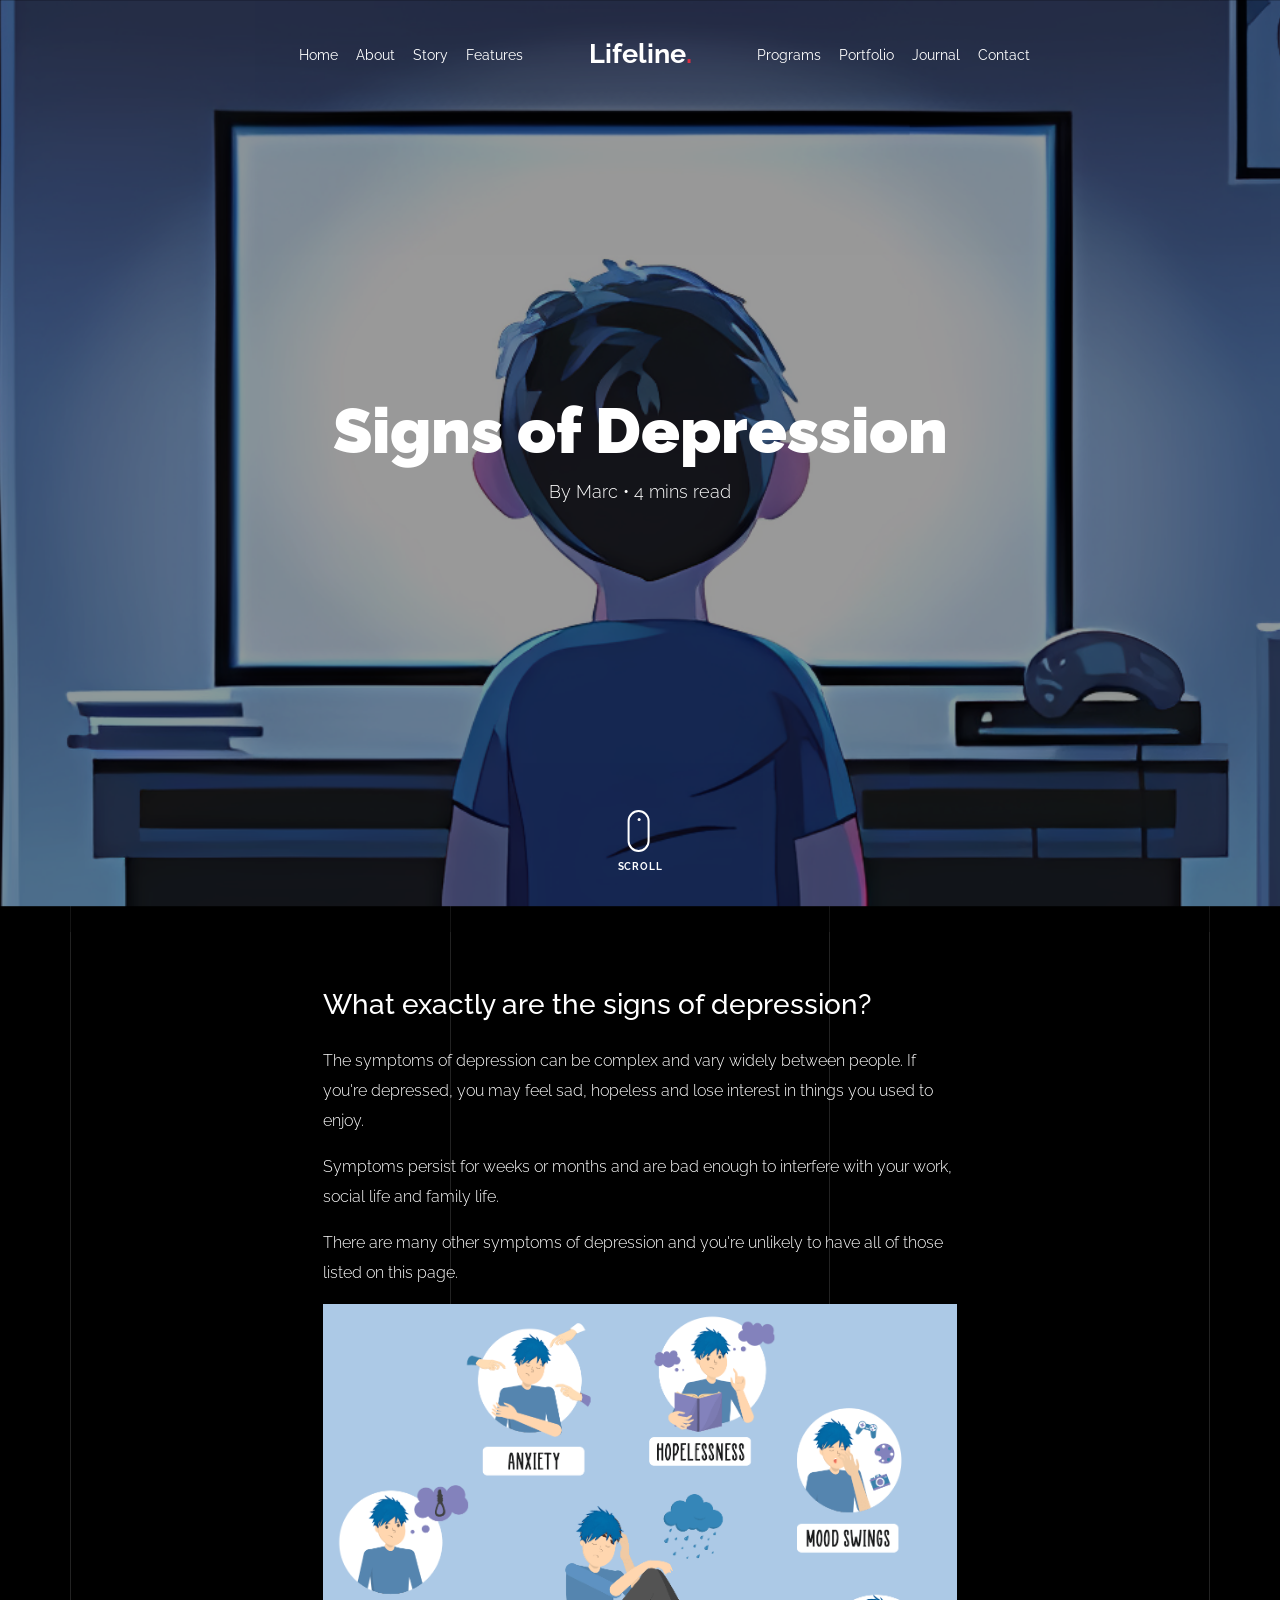
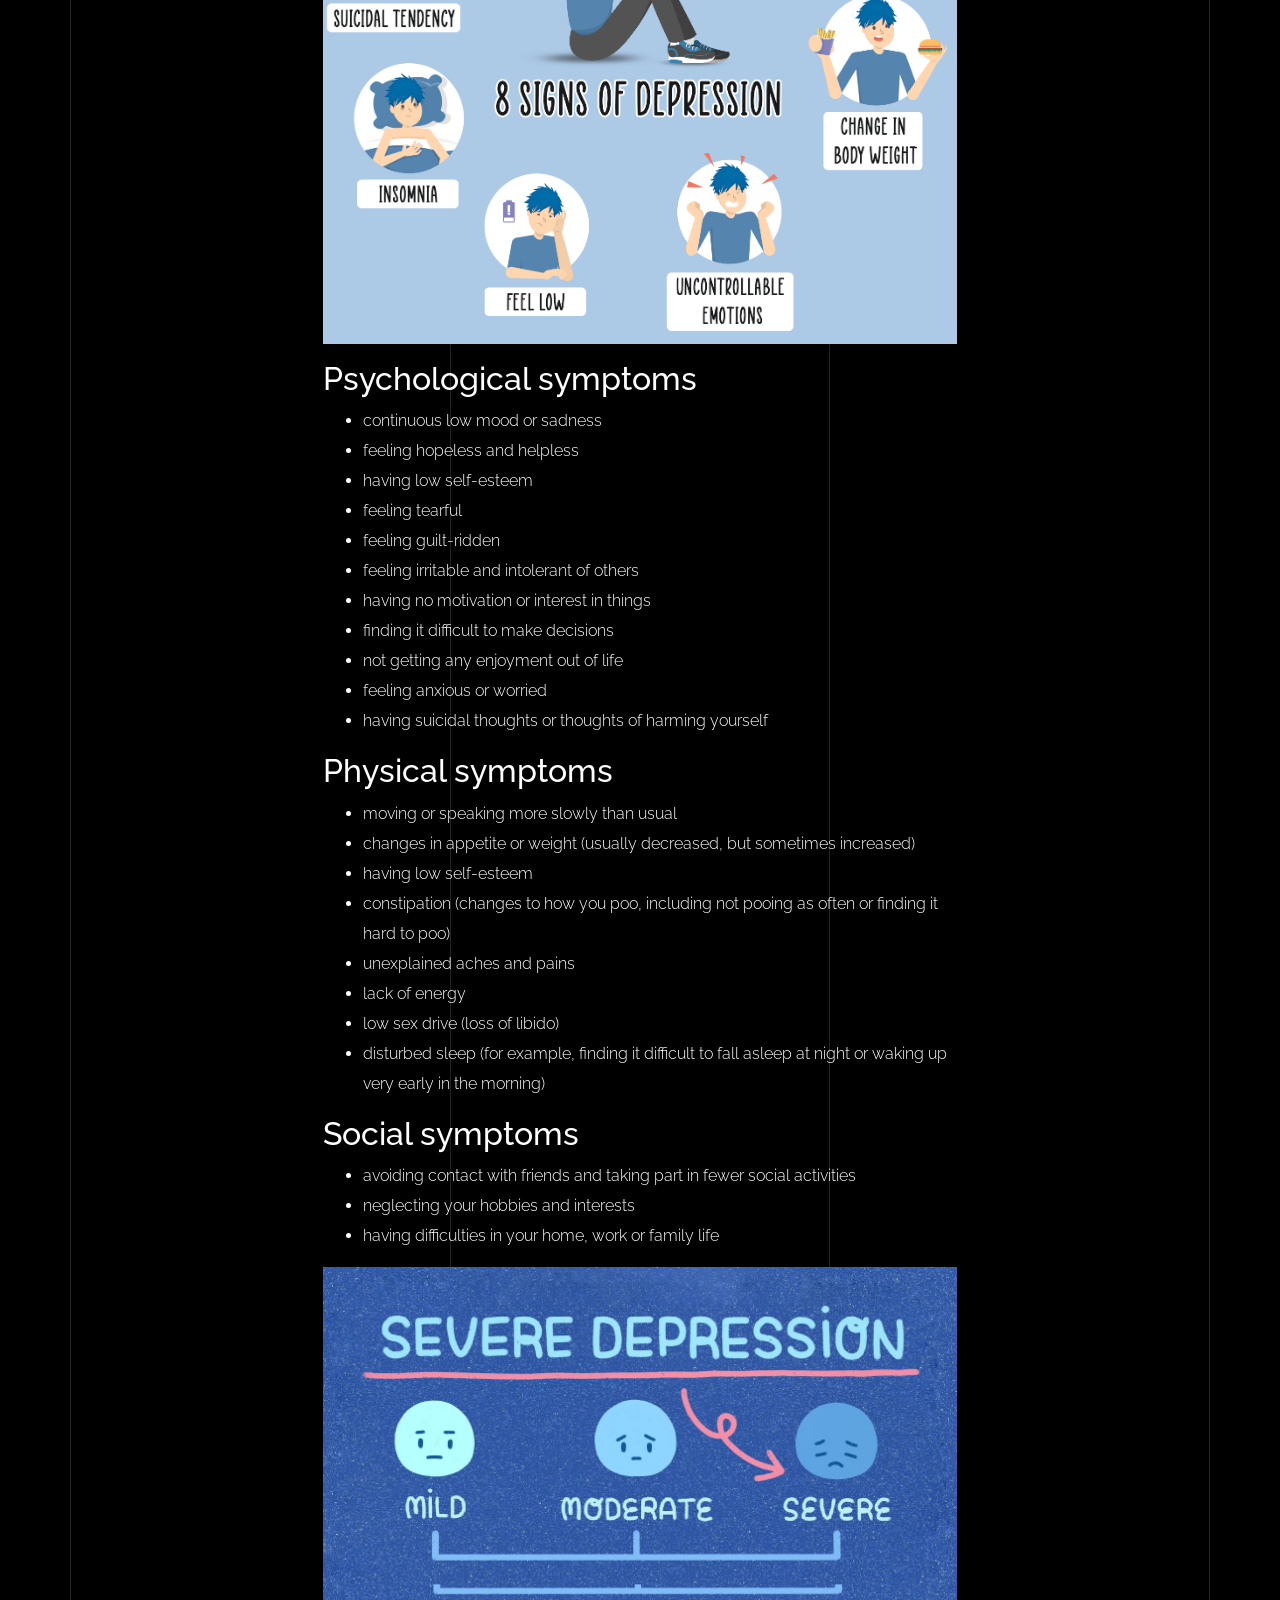
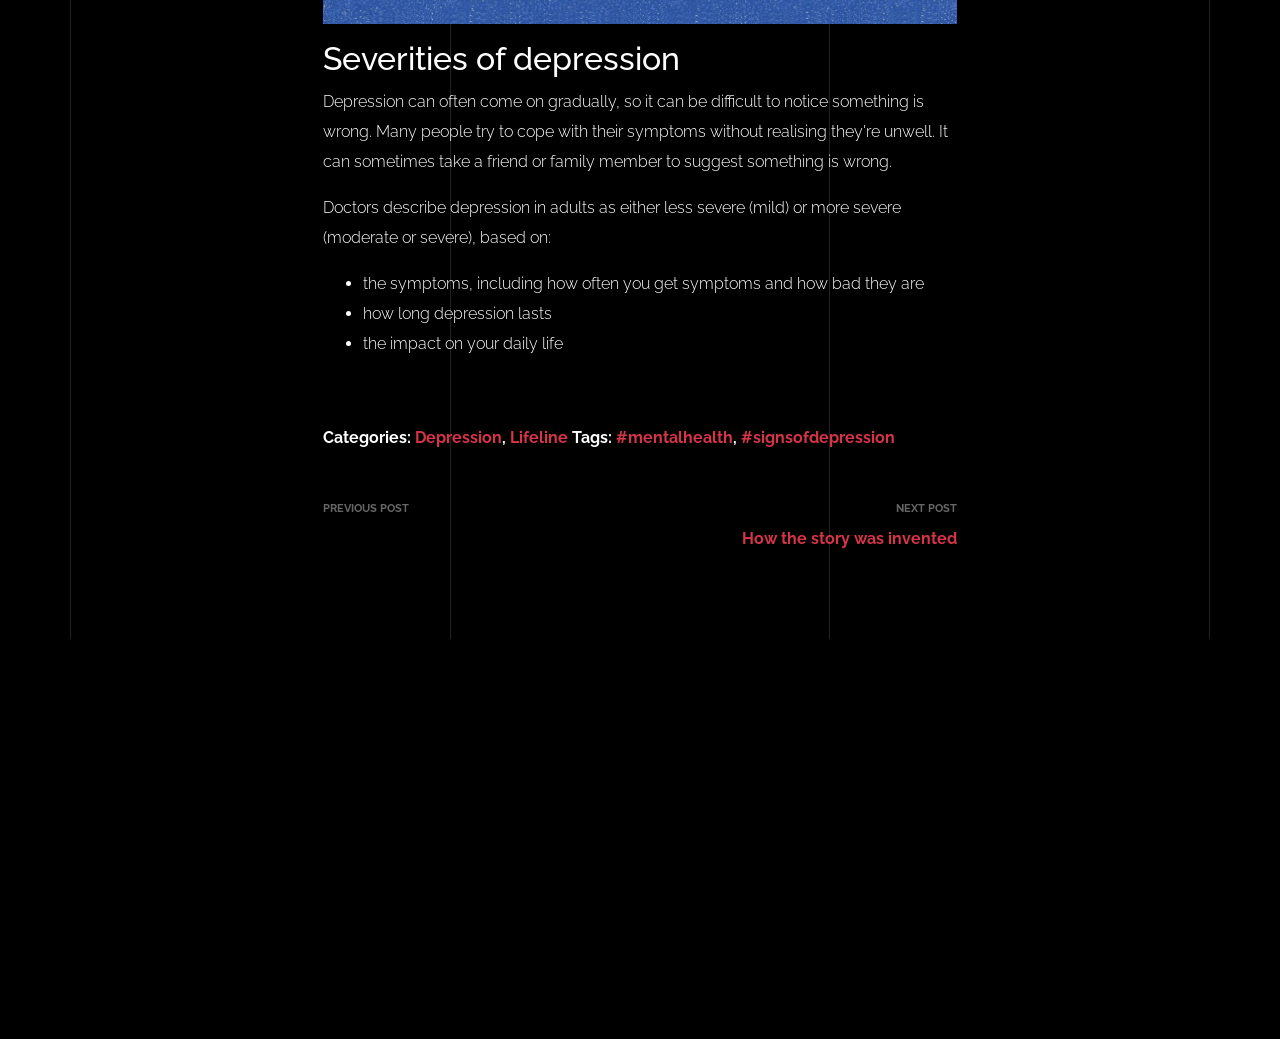
==== blog-signs-of-depression.html @ d179ad6a "folder" ====
<!doctype html>
<html lang="en">
  <head>
    <title>Lifeline &mdash; A  portfolio for our university project "Lifeline"</title>
    <meta charset="utf-8">
    <meta name="viewport" content="width=device-width, initial-scale=1, shrink-to-fit=no">
    
    <meta name="description" content="">
    <meta name="keywords" content="html, css, javascript, jquery">
    <meta name="author" content="">

    <link rel="stylesheet" href="css/vendor/icomoon/style.css">
    <link rel="stylesheet" href="css/vendor/owl.carousel.min.css">
    <link rel="stylesheet" href="css/vendor/aos.css">
    <link rel="stylesheet" href="css/vendor/animate.min.css">
    <link rel="stylesheet" href="css/vendor/bootstrap.min.css">
    <link rel="stylesheet" href="css/vendor/jquery.fancybox.min.css">
    

    <!-- Theme Style -->
    <link rel="stylesheet" href="css/style.css">

  </head>
  <body data-spy="scroll" data-target=".site-nav-target" data-offset="200">

    <nav class="unslate_co--site-mobile-menu">
      <div class="close-wrap d-flex">
        <a href="#" class="d-flex ml-auto js-menu-toggle">
          <span class="close-label">Close</span>
          <div class="close-times">
            <span class="bar1"></span>
            <span class="bar2"></span>
          </div>
        </a>
      </div>
      <div class="site-mobile-inner"></div>
    </nav>


    <div class="unslate_co--site-wrap">

      <div class="unslate_co--site-inner">

        <div class="lines-wrap">
          <div class="lines-inner">
            <div class="lines"></div>
          </div>
        </div>
        <!-- END lines -->
      
      <nav class="unslate_co--site-nav site-nav-target">

        <div class="container">
        
          <div class="row align-items-center justify-content-between text-left">
            <div class="col-md-5 text-right">
              <ul class="site-nav-ul js-clone-nav text-left d-none d-lg-inline-block">
                <li class="has-children">
                  <a href="index.html#home-section" class="nav-link">Home</a>
                </li>
                <li><a href="index.html#about-section" class="nav-link">About</a></li>
                <li><a href="index.html#testimonial-section" class="nav-link">Story</a></li>
                <li><a href="index.html#services-section" class="nav-link">Features</a></li>
              </ul>
            </div>
            <div class="site-logo pos-absolute">
              <a href="index.html" class="unslate_co--site-logo">Lifeline<span>.</span></a>
            </div>
            <div class="col-md-5 text-right text-lg-left">
              <ul class="site-nav-ul js-clone-nav text-left d-none d-lg-inline-block">
                <li><a href="index.html#skills-section" class="nav-link">Programs</a></li>
                <li><a href="index.html#portfolio-section" class="nav-link">Portfolio</a></li>
                <li><a href="index.html#journal-section" class="nav-link active">Journal</a></li>
                <li><a href="index.html#contact-section" class="nav-link">Contact</a></li>
              </ul>

              <ul class="site-nav-ul-none-onepage text-right d-inline-block d-lg-none">
                <li><a href="#" class="js-menu-toggle">Menu</a></li>
              </ul>

            </div>
          </div>
        </div>

      </nav>
      <!-- END nav -->

      <div class="cover-v1 jarallax overlay" style="background-image: url('images/alex_tv.png');">
        <div class="container">
          <div class="row align-items-center">
              
            <div class="col-md-8 mx-auto text-center">
              <h1 class="blog-heading" data-aos="fade-up" data-aos-delay="0">Signs of Depression</h1>
              <div class="post-meta" data-aos="fade-up" data-aos-delay="100">By Marc &bullet; 4 mins read</div>
            </div>

          </div>
        </div>


        <!-- dov -->
        <a href="#blog-single-section" class="mouse-wrap smoothscroll">
          <span class="mouse">
            <span class="scroll"></span>
          </span>
          <span class="mouse-label">Scroll</span>
        </a>

      </div>
      <!-- END .cover-v1 -->

      <div class="unslate_co--section" id="blog-single-section">
        <div class="container">
          <div class="row justify-content-center">
            <div class="col-md-7">
              <h3 class="mb-4">What exactly are the signs of depression?</h3>
              <p>The symptoms of depression can be complex and vary widely between people. If you're depressed, you may feel sad, hopeless and lose interest in things you used to enjoy. </p>
              <p>Symptoms persist for weeks or months and are bad enough to interfere with your work, social life and family life. </p>
              <p>There are many other symptoms of depression and you're unlikely to have all of those listed on this page.</p>
              <p><img src="images/signs-of-depression.png" alt="Image" class="img-fluid"></p>
              <h2>Psychological symptoms</h2>
              <ul>
                <li>continuous low mood or sadness</li>
                <li>feeling hopeless and helpless</li>
                <li>having low self-esteem</li>
                <li>feeling tearful</li>
                <li>feeling guilt-ridden</li>
                <li>feeling irritable and intolerant of others</li>
                <li>having no motivation or interest in things</li>
                <li>finding it difficult to make decisions</li>
                <li>not getting any enjoyment out of life</li>
                <li>feeling anxious or worried</li>
                <li>having suicidal thoughts or thoughts of harming yourself</li>
              </ul>

              <h2>Physical symptoms</h2>
              <ul>
                <li>moving or speaking more slowly than usual</li>
                <li>changes in appetite or weight (usually decreased, but sometimes increased)</li>
                <li>having low self-esteem</li>
                <li>constipation (changes to how you poo, including not pooing as often or finding it hard to poo)</li>
                <li>unexplained aches and pains</li>
                <li>lack of energy</li>
                <li>low sex drive (loss of libido)</li>
                <li>disturbed sleep (for example, finding it difficult to fall asleep at night or waking up very early in the morning)</li>
              </ul>

              <h2>Social symptoms</h2>
              <ul>
                <li>avoiding contact with friends and taking part in fewer social activities</li>
                <li>neglecting your hobbies and interests</li>
                <li>having difficulties in your home, work or family life</li>
              </ul>
             
              <p><img src="images/depressionstages.jpg" alt="Image" class="img-fluid"></p>
              <h2>Severities of depression</h2>
              <p>Depression can often come on gradually, so it can be difficult to notice something is wrong. Many people try to cope with their symptoms without realising they're unwell. It can sometimes take a friend or family member to suggest something is wrong. </p>
              <p>Doctors describe depression in adults as either less severe (mild) or more severe (moderate or severe), based on:</p>
              <ul>
                <li>the symptoms, including how often you get symptoms and how bad they are</li>
                <li>how long depression lasts</li>
                <li>the impact on your daily life</li>
              </ul>
              <div class="pt-5 categories_tags ">
                <p>Categories:  <a href="#">Depression</a>, <a href="#">Lifeline</a>  Tags: <a href="#">#mentalhealth</a>, <a href="#">#signsofdepression</a></p>
              </div>

              <div class="post-single-navigation d-flex align-items-stretch">
                <a href="" class="mr-auto w-50 pr-4">
                  <span class="d-block">Previous Post</span>
              
                </a>
                <a href="blog-single.html" class="ml-auto w-50 text-right pl-4">
                  <span class="d-block">Next Post</span>
                  How the story was invented
                </a>
              </div>
            </div>
          </div>
        </div>
      </div>

      
      </div> 

      <footer class="unslate_co--footer unslate_co--section">
        <div class="container">
          <div class="row justify-content-center">
            <div class="col-md-7">
              
              <div class="footer-site-logo"><a href="#">Lifeline<span>.</span></a></div>

              <ul class="footer-site-social">
                <li><a href="https://www.hs-furtwangen.de/">HFU</a></li>
                <li><a href="#">Game</a></li>
              </ul>

              <p class="site-copyright">
                
                Copyright &copy;
                <script>
                  document.write(new Date().getFullYear());
                </script> All rights reserved | Created by Marc & Jona <i class="icon-star"
                  aria-hidden="true"></i> <a href="https://www.hs-furtwangen.de/" target="_blank">HFU University</a>
              
              </p>

            </div>
          </div>
        </div>
      </footer>

      
    </div>

    <!-- Loader -->
    <div id="unslate_co--overlayer"></div>
    <div class="site-loader-wrap">
      <div class="site-loader"></div>
    </div>

    <script src="js/scripts-dist.js"></script>
    <script src="js/main.js"></script>

  </body>
</html>
---- css/vendor/icomoon/style.css ----
@font-face {
  font-family: 'icomoon';
  src:  url('fonts/icomoon.eot?10si43');
  src:  url('fonts/icomoon.eot?10si43#iefix') format('embedded-opentype'),
    url('fonts/icomoon.ttf?10si43') format('truetype'),
    url('fonts/icomoon.woff?10si43') format('woff'),
    url('fonts/icomoon.svg?10si43#icomoon') format('svg');
  font-weight: normal;
  font-style: normal;
}

[class^="icon-"], [class*=" icon-"] {
  /* use !important to prevent issues with browser extensions that change fonts */
  font-family: 'icomoon' !important;
  speak: none;
  font-style: normal;
  font-weight: normal;
  font-variant: normal;
  text-transform: none;
  line-height: 1;

  /* Better Font Rendering =========== */
  -webkit-font-smoothing: antialiased;
  -moz-osx-font-smoothing: grayscale;
}

.icon-asterisk:before {
  content: "\f069";
}
.icon-plus:before {
  content: "\f067";
}
.icon-question:before {
  content: "\f128";
}
.icon-minus:before {
  content: "\f068";
}
.icon-glass:before {
  content: "\f000";
}
.icon-music:before {
  content: "\f001";
}
.icon-search:before {
  content: "\f002";
}
.icon-envelope-o:before {
  content: "\f003";
}
.icon-heart:before {
  content: "\f004";
}
.icon-star:before {
  content: "\f005";
}
.icon-star-o:before {
  content: "\f006";
}
.icon-user:before {
  content: "\f007";
}
.icon-film:before {
  content: "\f008";
}
.icon-th-large:before {
  content: "\f009";
}
.icon-th:before {
  content: "\f00a";
}
.icon-th-list:before {
  content: "\f00b";
}
.icon-check:before {
  content: "\f00c";
}
.icon-close:before {
  content: "\f00d";
}
.icon-remove:before {
  content: "\f00d";
}
.icon-times:before {
  content: "\f00d";
}
.icon-search-plus:before {
  content: "\f00e";
}
.icon-search-minus:before {
  content: "\f010";
}
.icon-power-off:before {
  content: "\f011";
}
.icon-signal:before {
  content: "\f012";
}
.icon-cog:before {
  content: "\f013";
}
.icon-gear:before {
  content: "\f013";
}
.icon-trash-o:before {
  content: "\f014";
}
.icon-home:before {
  content: "\f015";
}
.icon-file-o:before {
  content: "\f016";
}
.icon-clock-o:before {
  content: "\f017";
}
.icon-road:before {
  content: "\f018";
}
.icon-download:before {
  content: "\f019";
}
.icon-arrow-circle-o-down:before {
  content: "\f01a";
}
.icon-arrow-circle-o-up:before {
  content: "\f01b";
}
.icon-inbox:before {
  content: "\f01c";
}
.icon-play-circle-o:before {
  content: "\f01d";
}
.icon-repeat:before {
  content: "\f01e";
}
.icon-rotate-right:before {
  content: "\f01e";
}
.icon-refresh:before {
  content: "\f021";
}
.icon-list-alt:before {
  content: "\f022";
}
.icon-lock:before {
  content: "\f023";
}
.icon-flag:before {
  content: "\f024";
}
.icon-headphones:before {
  content: "\f025";
}
.icon-volume-off:before {
  content: "\f026";
}
.icon-volume-down:before {
  content: "\f027";
}
.icon-volume-up:before {
  content: "\f028";
}
.icon-qrcode:before {
  content: "\f029";
}
.icon-barcode:before {
  content: "\f02a";
}
.icon-tag:before {
  content: "\f02b";
}
.icon-tags:before {
  content: "\f02c";
}
.icon-book:before {
  content: "\f02d";
}
.icon-bookmark:before {
  content: "\f02e";
}
.icon-print:before {
  content: "\f02f";
}
.icon-camera:before {
  content: "\f030";
}
.icon-font:before {
  content: "\f031";
}
.icon-bold:before {
  content: "\f032";
}
.icon-italic:before {
  content: "\f033";
}
.icon-text-height:before {
  content: "\f034";
}
.icon-text-width:before {
  content: "\f035";
}
.icon-align-left:before {
  content: "\f036";
}
.icon-align-center:before {
  content: "\f037";
}
.icon-align-right:before {
  content: "\f038";
}
.icon-align-justify:before {
  content: "\f039";
}
.icon-list:before {
  content: "\f03a";
}
.icon-dedent:before {
  content: "\f03b";
}
.icon-outdent:before {
  content: "\f03b";
}
.icon-indent:before {
  content: "\f03c";
}
.icon-video-camera:before {
  content: "\f03d";
}
.icon-image:before {
  content: "\f03e";
}
.icon-photo:before {
  content: "\f03e";
}
.icon-picture-o:before {
  content: "\f03e";
}
.icon-pencil:before {
  content: "\f040";
}
.icon-map-marker:before {
  content: "\f041";
}
.icon-adjust:before {
  content: "\f042";
}
.icon-tint:before {
  content: "\f043";
}
.icon-edit:before {
  content: "\f044";
}
.icon-pencil-square-o:before {
  content: "\f044";
}
.icon-share-square-o:before {
  content: "\f045";
}
.icon-check-square-o:before {
  content: "\f046";
}
.icon-arrows:before {
  content: "\f047";
}
.icon-step-backward:before {
  content: "\f048";
}
.icon-fast-backward:before {
  content: "\f049";
}
.icon-backward:before {
  content: "\f04a";
}
.icon-play:before {
  content: "\f04b";
}
.icon-pause:before {
  content: "\f04c";
}
.icon-stop:before {
  content: "\f04d";
}
.icon-forward:before {
  content: "\f04e";
}
.icon-fast-forward:before {
  content: "\f050";
}
.icon-step-forward:before {
  content: "\f051";
}
.icon-eject:before {
  content: "\f052";
}
.icon-chevron-left:before {
  content: "\f053";
}
.icon-chevron-right:before {
  content: "\f054";
}
.icon-plus-circle:before {
  content: "\f055";
}
.icon-minus-circle:before {
  content: "\f056";
}
.icon-times-circle:before {
  content: "\f057";
}
.icon-check-circle:before {
  content: "\f058";
}
.icon-question-circle:before {
  content: "\f059";
}
.icon-info-circle:before {
  content: "\f05a";
}
.icon-crosshairs:before {
  content: "\f05b";
}
.icon-times-circle-o:before {
  content: "\f05c";
}
.icon-check-circle-o:before {
  content: "\f05d";
}
.icon-ban:before {
  content: "\f05e";
}
.icon-arrow-left:before {
  content: "\f060";
}
.icon-arrow-right:before {
  content: "\f061";
}
.icon-arrow-up:before {
  content: "\f062";
}
.icon-arrow-down:before {
  content: "\f063";
}
.icon-mail-forward:before {
  content: "\f064";
}
.icon-share:before {
  content: "\f064";
}
.icon-expand:before {
  content: "\f065";
}
.icon-compress:before {
  content: "\f066";
}
.icon-exclamation-circle:before {
  content: "\f06a";
}
.icon-gift:before {
  content: "\f06b";
}
.icon-leaf:before {
  content: "\f06c";
}
.icon-fire:before {
  content: "\f06d";
}
.icon-eye:before {
  content: "\f06e";
}
.icon-eye-slash:before {
  content: "\f070";
}
.icon-exclamation-triangle:before {
  content: "\f071";
}
.icon-warning:before {
  content: "\f071";
}
.icon-plane:before {
  content: "\f072";
}
.icon-calendar:before {
  content: "\f073";
}
.icon-random:before {
  content: "\f074";
}
.icon-comment:before {
  content: "\f075";
}
.icon-magnet:before {
  content: "\f076";
}
.icon-chevron-up:before {
  content: "\f077";
}
.icon-chevron-down:before {
  content: "\f078";
}
.icon-retweet:before {
  content: "\f079";
}
.icon-shopping-cart:before {
  content: "\f07a";
}
.icon-folder:before {
  content: "\f07b";
}
.icon-folder-open:before {
  content: "\f07c";
}
.icon-arrows-v:before {
  content: "\f07d";
}
.icon-arrows-h:before {
  content: "\f07e";
}
.icon-bar-chart:before {
  content: "\f080";
}
.icon-bar-chart-o:before {
  content: "\f080";
}
.icon-twitter-square:before {
  content: "\f081";
}
.icon-facebook-square:before {
  content: "\f082";
}
.icon-camera-retro:before {
  content: "\f083";
}
.icon-key:before {
  content: "\f084";
}
.icon-cogs:before {
  content: "\f085";
}
.icon-gears:before {
  content: "\f085";
}
.icon-comments:before {
  content: "\f086";
}
.icon-thumbs-o-up:before {
  content: "\f087";
}
.icon-thumbs-o-down:before {
  content: "\f088";
}
.icon-star-half:before {
  content: "\f089";
}
.icon-heart-o:before {
  content: "\f08a";
}
.icon-sign-out:before {
  content: "\f08b";
}
.icon-linkedin-square:before {
  content: "\f08c";
}
.icon-thumb-tack:before {
  content: "\f08d";
}
.icon-external-link:before {
  content: "\f08e";
}
.icon-sign-in:before {
  content: "\f090";
}
.icon-trophy:before {
  content: "\f091";
}
.icon-github-square:before {
  content: "\f092";
}
.icon-upload:before {
  content: "\f093";
}
.icon-lemon-o:before {
  content: "\f094";
}
.icon-phone:before {
  content: "\f095";
}
.icon-square-o:before {
  content: "\f096";
}
.icon-bookmark-o:before {
  content: "\f097";
}
.icon-phone-square:before {
  content: "\f098";
}
.icon-twitter:before {
  content: "\f099";
}
.icon-facebook:before {
  content: "\f09a";
}
.icon-facebook-f:before {
  content: "\f09a";
}
.icon-github:before {
  content: "\f09b";
}
.icon-unlock:before {
  content: "\f09c";
}
.icon-credit-card:before {
  content: "\f09d";
}
.icon-feed:before {
  content: "\f09e";
}
.icon-rss:before {
  content: "\f09e";
}
.icon-hdd-o:before {
  content: "\f0a0";
}
.icon-bullhorn:before {
  content: "\f0a1";
}
.icon-bell-o:before {
  content: "\f0a2";
}
.icon-certificate:before {
  content: "\f0a3";
}
.icon-hand-o-right:before {
  content: "\f0a4";
}
.icon-hand-o-left:before {
  content: "\f0a5";
}
.icon-hand-o-up:before {
  content: "\f0a6";
}
.icon-hand-o-down:before {
  content: "\f0a7";
}
.icon-arrow-circle-left:before {
  content: "\f0a8";
}
.icon-arrow-circle-right:before {
  content: "\f0a9";
}
.icon-arrow-circle-up:before {
  content: "\f0aa";
}
.icon-arrow-circle-down:before {
  content: "\f0ab";
}
.icon-globe:before {
  content: "\f0ac";
}
.icon-wrench:before {
  content: "\f0ad";
}
.icon-tasks:before {
  content: "\f0ae";
}
.icon-filter:before {
  content: "\f0b0";
}
.icon-briefcase:before {
  content: "\f0b1";
}
.icon-arrows-alt:before {
  content: "\f0b2";
}
.icon-group:before {
  content: "\f0c0";
}
.icon-users:before {
  content: "\f0c0";
}
.icon-chain:before {
  content: "\f0c1";
}
.icon-link:before {
  content: "\f0c1";
}
.icon-cloud:before {
  content: "\f0c2";
}
.icon-flask:before {
  content: "\f0c3";
}
.icon-cut:before {
  content: "\f0c4";
}
.icon-scissors:before {
  content: "\f0c4";
}
.icon-copy:before {
  content: "\f0c5";
}
.icon-files-o:before {
  content: "\f0c5";
}
.icon-paperclip:before {
  content: "\f0c6";
}
.icon-floppy-o:before {
  content: "\f0c7";
}
.icon-save:before {
  content: "\f0c7";
}
.icon-square:before {
  content: "\f0c8";
}
.icon-bars:before {
  content: "\f0c9";
}
.icon-navicon:before {
  content: "\f0c9";
}
.icon-reorder:before {
  content: "\f0c9";
}
.icon-list-ul:before {
  content: "\f0ca";
}
.icon-list-ol:before {
  content: "\f0cb";
}
.icon-strikethrough:before {
  content: "\f0cc";
}
.icon-underline:before {
  content: "\f0cd";
}
.icon-table:before {
  content: "\f0ce";
}
.icon-magic:before {
  content: "\f0d0";
}
.icon-truck:before {
  content: "\f0d1";
}
.icon-pinterest:before {
  content: "\f0d2";
}
.icon-pinterest-square:before {
  content: "\f0d3";
}
.icon-google-plus-square:before {
  content: "\f0d4";
}
.icon-google-plus:before {
  content: "\f0d5";
}
.icon-money:before {
  content: "\f0d6";
}
.icon-caret-down:before {
  content: "\f0d7";
}
.icon-caret-up:before {
  content: "\f0d8";
}
.icon-caret-left:before {
  content: "\f0d9";
}
.icon-caret-right:before {
  content: "\f0da";
}
.icon-columns:before {
  content: "\f0db";
}
.icon-sort:before {
  content: "\f0dc";
}
.icon-unsorted:before {
  content: "\f0dc";
}
.icon-sort-desc:before {
  content: "\f0dd";
}
.icon-sort-down:before {
  content: "\f0dd";
}
.icon-sort-asc:before {
  content: "\f0de";
}
.icon-sort-up:before {
  content: "\f0de";
}
.icon-envelope:before {
  content: "\f0e0";
}
.icon-linkedin:before {
  content: "\f0e1";
}
.icon-rotate-left:before {
  content: "\f0e2";
}
.icon-undo:before {
  content: "\f0e2";
}
.icon-gavel:before {
  content: "\f0e3";
}
.icon-legal:before {
  content: "\f0e3";
}
.icon-dashboard:before {
  content: "\f0e4";
}
.icon-tachometer:before {
  content: "\f0e4";
}
.icon-comment-o:before {
  content: "\f0e5";
}
.icon-comments-o:before {
  content: "\f0e6";
}
.icon-bolt:before {
  content: "\f0e7";
}
.icon-flash:before {
  content: "\f0e7";
}
.icon-sitemap:before {
  content: "\f0e8";
}
.icon-umbrella:before {
  content: "\f0e9";
}
.icon-clipboard:before {
  content: "\f0ea";
}
.icon-paste:before {
  content: "\f0ea";
}
.icon-lightbulb-o:before {
  content: "\f0eb";
}
.icon-exchange:before {
  content: "\f0ec";
}
.icon-cloud-download:before {
  content: "\f0ed";
}
.icon-cloud-upload:before {
  content: "\f0ee";
}
.icon-user-md:before {
  content: "\f0f0";
}
.icon-stethoscope:before {
  content: "\f0f1";
}
.icon-suitcase:before {
  content: "\f0f2";
}
.icon-bell:before {
  content: "\f0f3";
}
.icon-coffee:before {
  content: "\f0f4";
}
.icon-cutlery:before {
  content: "\f0f5";
}
.icon-file-text-o:before {
  content: "\f0f6";
}
.icon-building-o:before {
  content: "\f0f7";
}
.icon-hospital-o:before {
  content: "\f0f8";
}
.icon-ambulance:before {
  content: "\f0f9";
}
.icon-medkit:before {
  content: "\f0fa";
}
.icon-fighter-jet:before {
  content: "\f0fb";
}
.icon-beer:before {
  content: "\f0fc";
}
.icon-h-square:before {
  content: "\f0fd";
}
.icon-plus-square:before {
  content: "\f0fe";
}
.icon-angle-double-left:before {
  content: "\f100";
}
.icon-angle-double-right:before {
  content: "\f101";
}
.icon-angle-double-up:before {
  content: "\f102";
}
.icon-angle-double-down:before {
  content: "\f103";
}
.icon-angle-left:before {
  content: "\f104";
}
.icon-angle-right:before {
  content: "\f105";
}
.icon-angle-up:before {
  content: "\f106";
}
.icon-angle-down:before {
  content: "\f107";
}
.icon-desktop:before {
  content: "\f108";
}
.icon-laptop:before {
  content: "\f109";
}
.icon-tablet:before {
  content: "\f10a";
}
.icon-mobile:before {
  content: "\f10b";
}
.icon-mobile-phone:before {
  content: "\f10b";
}
.icon-circle-o:before {
  content: "\f10c";
}
.icon-quote-left:before {
  content: "\f10d";
}
.icon-quote-right:before {
  content: "\f10e";
}
.icon-spinner:before {
  content: "\f110";
}
.icon-circle:before {
  content: "\f111";
}
.icon-mail-reply:before {
  content: "\f112";
}
.icon-reply:before {
  content: "\f112";
}
.icon-github-alt:before {
  content: "\f113";
}
.icon-folder-o:before {
  content: "\f114";
}
.icon-folder-open-o:before {
  content: "\f115";
}
.icon-smile-o:before {
  content: "\f118";
}
.icon-frown-o:before {
  content: "\f119";
}
.icon-meh-o:before {
  content: "\f11a";
}
.icon-gamepad:before {
  content: "\f11b";
}
.icon-keyboard-o:before {
  content: "\f11c";
}
.icon-flag-o:before {
  content: "\f11d";
}
.icon-flag-checkered:before {
  content: "\f11e";
}
.icon-terminal:before {
  content: "\f120";
}
.icon-code:before {
  content: "\f121";
}
.icon-mail-reply-all:before {
  content: "\f122";
}
.icon-reply-all:before {
  content: "\f122";
}
.icon-star-half-empty:before {
  content: "\f123";
}
.icon-star-half-full:before {
  content: "\f123";
}
.icon-star-half-o:before {
  content: "\f123";
}
.icon-location-arrow:before {
  content: "\f124";
}
.icon-crop:before {
  content: "\f125";
}
.icon-code-fork:before {
  content: "\f126";
}
.icon-chain-broken:before {
  content: "\f127";
}
.icon-unlink:before {
  content: "\f127";
}
.icon-info:before {
  content: "\f129";
}
.icon-exclamation:before {
  content: "\f12a";
}
.icon-superscript:before {
  content: "\f12b";
}
.icon-subscript:before {
  content: "\f12c";
}
.icon-eraser:before {
  content: "\f12d";
}
.icon-puzzle-piece:before {
  content: "\f12e";
}
.icon-microphone:before {
  content: "\f130";
}
.icon-microphone-slash:before {
  content: "\f131";
}
.icon-shield:before {
  content: "\f132";
}
.icon-calendar-o:before {
  content: "\f133";
}
.icon-fire-extinguisher:before {
  content: "\f134";
}
.icon-rocket:before {
  content: "\f135";
}
.icon-maxcdn:before {
  content: "\f136";
}
.icon-chevron-circle-left:before {
  content: "\f137";
}
.icon-chevron-circle-right:before {
  content: "\f138";
}
.icon-chevron-circle-up:before {
  content: "\f139";
}
.icon-chevron-circle-down:before {
  content: "\f13a";
}
.icon-html5:before {
  content: "\f13b";
}
.icon-css3:before {
  content: "\f13c";
}
.icon-anchor:before {
  content: "\f13d";
}
.icon-unlock-alt:before {
  content: "\f13e";
}
.icon-bullseye:before {
  content: "\f140";
}
.icon-ellipsis-h:before {
  content: "\f141";
}
.icon-ellipsis-v:before {
  content: "\f142";
}
.icon-rss-square:before {
  content: "\f143";
}
.icon-play-circle:before {
  content: "\f144";
}
.icon-ticket:before {
  content: "\f145";
}
.icon-minus-square:before {
  content: "\f146";
}
.icon-minus-square-o:before {
  content: "\f147";
}
.icon-level-up:before {
  content: "\f148";
}
.icon-level-down:before {
  content: "\f149";
}
.icon-check-square:before {
  content: "\f14a";
}
.icon-pencil-square:before {
  content: "\f14b";
}
.icon-external-link-square:before {
  content: "\f14c";
}
.icon-share-square:before {
  content: "\f14d";
}
.icon-compass:before {
  content: "\f14e";
}
.icon-caret-square-o-down:before {
  content: "\f150";
}
.icon-toggle-down:before {
  content: "\f150";
}
.icon-caret-square-o-up:before {
  content: "\f151";
}
.icon-toggle-up:before {
  content: "\f151";
}
.icon-caret-square-o-right:before {
  content: "\f152";
}
.icon-toggle-right:before {
  content: "\f152";
}
.icon-eur:before {
  content: "\f153";
}
.icon-euro:before {
  content: "\f153";
}
.icon-gbp:before {
  content: "\f154";
}
.icon-dollar:before {
  content: "\f155";
}
.icon-usd:before {
  content: "\f155";
}
.icon-inr:before {
  content: "\f156";
}
.icon-rupee:before {
  content: "\f156";
}
.icon-cny:before {
  content: "\f157";
}
.icon-jpy:before {
  content: "\f157";
}
.icon-rmb:before {
  content: "\f157";
}
.icon-yen:before {
  content: "\f157";
}
.icon-rouble:before {
  content: "\f158";
}
.icon-rub:before {
  content: "\f158";
}
.icon-ruble:before {
  content: "\f158";
}
.icon-krw:before {
  content: "\f159";
}
.icon-won:before {
  content: "\f159";
}
.icon-bitcoin:before {
  content: "\f15a";
}
.icon-btc:before {
  content: "\f15a";
}
.icon-file:before {
  content: "\f15b";
}
.icon-file-text:before {
  content: "\f15c";
}
.icon-sort-alpha-asc:before {
  content: "\f15d";
}
.icon-sort-alpha-desc:before {
  content: "\f15e";
}
.icon-sort-amount-asc:before {
  content: "\f160";
}
.icon-sort-amount-desc:before {
  content: "\f161";
}
.icon-sort-numeric-asc:before {
  content: "\f162";
}
.icon-sort-numeric-desc:before {
  content: "\f163";
}
.icon-thumbs-up:before {
  content: "\f164";
}
.icon-thumbs-down:before {
  content: "\f165";
}
.icon-youtube-square:before {
  content: "\f166";
}
.icon-youtube:before {
  content: "\f167";
}
.icon-xing:before {
  content: "\f168";
}
.icon-xing-square:before {
  content: "\f169";
}
.icon-youtube-play:before {
  content: "\f16a";
}
.icon-dropbox:before {
  content: "\f16b";
}
.icon-stack-overflow:before {
  content: "\f16c";
}
.icon-instagram:before {
  content: "\f16d";
}
.icon-flickr:before {
  content: "\f16e";
}
.icon-adn:before {
  content: "\f170";
}
.icon-bitbucket:before {
  content: "\f171";
}
.icon-bitbucket-square:before {
  content: "\f172";
}
.icon-tumblr:before {
  content: "\f173";
}
.icon-tumblr-square:before {
  content: "\f174";
}
.icon-long-arrow-down:before {
  content: "\f175";
}
.icon-long-arrow-up:before {
  content: "\f176";
}
.icon-long-arrow-left:before {
  content: "\f177";
}
.icon-long-arrow-right:before {
  content: "\f178";
}
.icon-apple:before {
  content: "\f179";
}
.icon-windows:before {
  content: "\f17a";
}
.icon-android:before {
  content: "\f17b";
}
.icon-linux:before {
  content: "\f17c";
}
.icon-dribbble:before {
  content: "\f17d";
}
.icon-skype:before {
  content: "\f17e";
}
.icon-foursquare:before {
  content: "\f180";
}
.icon-trello:before {
  content: "\f181";
}
.icon-female:before {
  content: "\f182";
}
.icon-male:before {
  content: "\f183";
}
.icon-gittip:before {
  content: "\f184";
}
.icon-gratipay:before {
  content: "\f184";
}
.icon-sun-o:before {
  content: "\f185";
}
.icon-moon-o:before {
  content: "\f186";
}
.icon-archive:before {
  content: "\f187";
}
.icon-bug:before {
  content: "\f188";
}
.icon-vk:before {
  content: "\f189";
}
.icon-weibo:before {
  content: "\f18a";
}
.icon-renren:before {
  content: "\f18b";
}
.icon-pagelines:before {
  content: "\f18c";
}
.icon-stack-exchange:before {
  content: "\f18d";
}
.icon-arrow-circle-o-right:before {
  content: "\f18e";
}
.icon-arrow-circle-o-left:before {
  content: "\f190";
}
.icon-caret-square-o-left:before {
  content: "\f191";
}
.icon-toggle-left:before {
  content: "\f191";
}
.icon-dot-circle-o:before {
  content: "\f192";
}
.icon-wheelchair:before {
  content: "\f193";
}
.icon-vimeo-square:before {
  content: "\f194";
}
.icon-try:before {
  content: "\f195";
}
.icon-turkish-lira:before {
  content: "\f195";
}
.icon-plus-square-o:before {
  content: "\f196";
}
.icon-space-shuttle:before {
  content: "\f197";
}
.icon-slack:before {
  content: "\f198";
}
.icon-envelope-square:before {
  content: "\f199";
}
.icon-wordpress:before {
  content: "\f19a";
}
.icon-openid:before {
  content: "\f19b";
}
.icon-bank:before {
  content: "\f19c";
}
.icon-institution:before {
  content: "\f19c";
}
.icon-university:before {
  content: "\f19c";
}
.icon-graduation-cap:before {
  content: "\f19d";
}
.icon-mortar-board:before {
  content: "\f19d";
}
.icon-yahoo:before {
  content: "\f19e";
}
.icon-google:before {
  content: "\f1a0";
}
.icon-reddit:before {
  content: "\f1a1";
}
.icon-reddit-square:before {
  content: "\f1a2";
}
.icon-stumbleupon-circle:before {
  content: "\f1a3";
}
.icon-stumbleupon:before {
  content: "\f1a4";
}
.icon-delicious:before {
  content: "\f1a5";
}
.icon-digg:before {
  content: "\f1a6";
}
.icon-pied-piper-pp:before {
  content: "\f1a7";
}
.icon-pied-piper-alt:before {
  content: "\f1a8";
}
.icon-drupal:before {
  content: "\f1a9";
}
.icon-joomla:before {
  content: "\f1aa";
}
.icon-language:before {
  content: "\f1ab";
}
.icon-fax:before {
  content: "\f1ac";
}
.icon-building:before {
  content: "\f1ad";
}
.icon-child:before {
  content: "\f1ae";
}
.icon-paw:before {
  content: "\f1b0";
}
.icon-spoon:before {
  content: "\f1b1";
}
.icon-cube:before {
  content: "\f1b2";
}
.icon-cubes:before {
  content: "\f1b3";
}
.icon-behance:before {
  content: "\f1b4";
}
.icon-behance-square:before {
  content: "\f1b5";
}
.icon-steam:before {
  content: "\f1b6";
}
.icon-steam-square:before {
  content: "\f1b7";
}
.icon-recycle:before {
  content: "\f1b8";
}
.icon-automobile:before {
  content: "\f1b9";
}
.icon-car:before {
  content: "\f1b9";
}
.icon-cab:before {
  content: "\f1ba";
}
.icon-taxi:before {
  content: "\f1ba";
}
.icon-tree:before {
  content: "\f1bb";
}
.icon-spotify:before {
  content: "\f1bc";
}
.icon-deviantart:before {
  content: "\f1bd";
}
.icon-soundcloud:before {
  content: "\f1be";
}
.icon-database:before {
  content: "\f1c0";
}
.icon-file-pdf-o:before {
  content: "\f1c1";
}
.icon-file-word-o:before {
  content: "\f1c2";
}
.icon-file-excel-o:before {
  content: "\f1c3";
}
.icon-file-powerpoint-o:before {
  content: "\f1c4";
}
.icon-file-image-o:before {
  content: "\f1c5";
}
.icon-file-photo-o:before {
  content: "\f1c5";
}
.icon-file-picture-o:before {
  content: "\f1c5";
}
.icon-file-archive-o:before {
  content: "\f1c6";
}
.icon-file-zip-o:before {
  content: "\f1c6";
}
.icon-file-audio-o:before {
  content: "\f1c7";
}
.icon-file-sound-o:before {
  content: "\f1c7";
}
.icon-file-movie-o:before {
  content: "\f1c8";
}
.icon-file-video-o:before {
  content: "\f1c8";
}
.icon-file-code-o:before {
  content: "\f1c9";
}
.icon-vine:before {
  content: "\f1ca";
}
.icon-codepen:before {
  content: "\f1cb";
}
.icon-jsfiddle:before {
  content: "\f1cc";
}
.icon-life-bouy:before {
  content: "\f1cd";
}
.icon-life-buoy:before {
  content: "\f1cd";
}
.icon-life-ring:before {
  content: "\f1cd";
}
.icon-life-saver:before {
  content: "\f1cd";
}
.icon-support:before {
  content: "\f1cd";
}
.icon-circle-o-notch:before {
  content: "\f1ce";
}
.icon-ra:before {
  content: "\f1d0";
}
.icon-rebel:before {
  content: "\f1d0";
}
.icon-resistance:before {
  content: "\f1d0";
}
.icon-empire:before {
  content: "\f1d1";
}
.icon-ge:before {
  content: "\f1d1";
}
.icon-git-square:before {
  content: "\f1d2";
}
.icon-git:before {
  content: "\f1d3";
}
.icon-hacker-news:before {
  content: "\f1d4";
}
.icon-y-combinator-square:before {
  content: "\f1d4";
}
.icon-yc-square:before {
  content: "\f1d4";
}
.icon-tencent-weibo:before {
  content: "\f1d5";
}
.icon-qq:before {
  content: "\f1d6";
}
.icon-wechat:before {
  content: "\f1d7";
}
.icon-weixin:before {
  content: "\f1d7";
}
.icon-paper-plane:before {
  content: "\f1d8";
}
.icon-send:before {
  content: "\f1d8";
}
.icon-paper-plane-o:before {
  content: "\f1d9";
}
.icon-send-o:before {
  content: "\f1d9";
}
.icon-history:before {
  content: "\f1da";
}
.icon-circle-thin:before {
  content: "\f1db";
}
.icon-header:before {
  content: "\f1dc";
}
.icon-paragraph:before {
  content: "\f1dd";
}
.icon-sliders:before {
  content: "\f1de";
}
.icon-share-alt:before {
  content: "\f1e0";
}
.icon-share-alt-square:before {
  content: "\f1e1";
}
.icon-bomb:before {
  content: "\f1e2";
}
.icon-futbol-o:before {
  content: "\f1e3";
}
.icon-soccer-ball-o:before {
  content: "\f1e3";
}
.icon-tty:before {
  content: "\f1e4";
}
.icon-binoculars:before {
  content: "\f1e5";
}
.icon-plug:before {
  content: "\f1e6";
}
.icon-slideshare:before {
  content: "\f1e7";
}
.icon-twitch:before {
  content: "\f1e8";
}
.icon-yelp:before {
  content: "\f1e9";
}
.icon-newspaper-o:before {
  content: "\f1ea";
}
.icon-wifi:before {
  content: "\f1eb";
}
.icon-calculator:before {
  content: "\f1ec";
}
.icon-paypal:before {
  content: "\f1ed";
}
.icon-google-wallet:before {
  content: "\f1ee";
}
.icon-cc-visa:before {
  content: "\f1f0";
}
.icon-cc-mastercard:before {
  content: "\f1f1";
}
.icon-cc-discover:before {
  content: "\f1f2";
}
.icon-cc-amex:before {
  content: "\f1f3";
}
.icon-cc-paypal:before {
  content: "\f1f4";
}
.icon-cc-stripe:before {
  content: "\f1f5";
}
.icon-bell-slash:before {
  content: "\f1f6";
}
.icon-bell-slash-o:before {
  content: "\f1f7";
}
.icon-trash:before {
  content: "\f1f8";
}
.icon-copyright:before {
  content: "\f1f9";
}
.icon-at:before {
  content: "\f1fa";
}
.icon-eyedropper:before {
  content: "\f1fb";
}
.icon-paint-brush:before {
  content: "\f1fc";
}
.icon-birthday-cake:before {
  content: "\f1fd";
}
.icon-area-chart:before {
  content: "\f1fe";
}
.icon-pie-chart:before {
  content: "\f200";
}
.icon-line-chart:before {
  content: "\f201";
}
.icon-lastfm:before {
  content: "\f202";
}
.icon-lastfm-square:before {
  content: "\f203";
}
.icon-toggle-off:before {
  content: "\f204";
}
.icon-toggle-on:before {
  content: "\f205";
}
.icon-bicycle:before {
  content: "\f206";
}
.icon-bus:before {
  content: "\f207";
}
.icon-ioxhost:before {
  content: "\f208";
}
.icon-angellist:before {
  content: "\f209";
}
.icon-cc:before {
  content: "\f20a";
}
.icon-ils:before {
  content: "\f20b";
}
.icon-shekel:before {
  content: "\f20b";
}
.icon-sheqel:before {
  content: "\f20b";
}
.icon-meanpath:before {
  content: "\f20c";
}
.icon-buysellads:before {
  content: "\f20d";
}
.icon-connectdevelop:before {
  content: "\f20e";
}
.icon-dashcube:before {
  content: "\f210";
}
.icon-forumbee:before {
  content: "\f211";
}
.icon-leanpub:before {
  content: "\f212";
}
.icon-sellsy:before {
  content: "\f213";
}
.icon-shirtsinbulk:before {
  content: "\f214";
}
.icon-simplybuilt:before {
  content: "\f215";
}
.icon-skyatlas:before {
  content: "\f216";
}
.icon-cart-plus:before {
  content: "\f217";
}
.icon-cart-arrow-down:before {
  content: "\f218";
}
.icon-diamond:before {
  content: "\f219";
}
.icon-ship:before {
  content: "\f21a";
}
.icon-user-secret:before {
  content: "\f21b";
}
.icon-motorcycle:before {
  content: "\f21c";
}
.icon-street-view:before {
  content: "\f21d";
}
.icon-heartbeat:before {
  content: "\f21e";
}
.icon-venus:before {
  content: "\f221";
}
.icon-mars:before {
  content: "\f222";
}
.icon-mercury:before {
  content: "\f223";
}
.icon-intersex:before {
  content: "\f224";
}
.icon-transgender:before {
  content: "\f224";
}
.icon-transgender-alt:before {
  content: "\f225";
}
.icon-venus-double:before {
  content: "\f226";
}
.icon-mars-double:before {
  content: "\f227";
}
.icon-venus-mars:before {
  content: "\f228";
}
.icon-mars-stroke:before {
  content: "\f229";
}
.icon-mars-stroke-v:before {
  content: "\f22a";
}
.icon-mars-stroke-h:before {
  content: "\f22b";
}
.icon-neuter:before {
  content: "\f22c";
}
.icon-genderless:before {
  content: "\f22d";
}
.icon-facebook-official:before {
  content: "\f230";
}
.icon-pinterest-p:before {
  content: "\f231";
}
.icon-whatsapp:before {
  content: "\f232";
}
.icon-server:before {
  content: "\f233";
}
.icon-user-plus:before {
  content: "\f234";
}
.icon-user-times:before {
  content: "\f235";
}
.icon-bed:before {
  content: "\f236";
}
.icon-hotel:before {
  content: "\f236";
}
.icon-viacoin:before {
  content: "\f237";
}
.icon-train:before {
  content: "\f238";
}
.icon-subway:before {
  content: "\f239";
}
.icon-medium:before {
  content: "\f23a";
}
.icon-y-combinator:before {
  content: "\f23b";
}
.icon-yc:before {
  content: "\f23b";
}
.icon-optin-monster:before {
  content: "\f23c";
}
.icon-opencart:before {
  content: "\f23d";
}
.icon-expeditedssl:before {
  content: "\f23e";
}
.icon-battery:before {
  content: "\f240";
}
.icon-battery-4:before {
  content: "\f240";
}
.icon-battery-full:before {
  content: "\f240";
}
.icon-battery-3:before {
  content: "\f241";
}
.icon-battery-three-quarters:before {
  content: "\f241";
}
.icon-battery-2:before {
  content: "\f242";
}
.icon-battery-half:before {
  content: "\f242";
}
.icon-battery-1:before {
  content: "\f243";
}
.icon-battery-quarter:before {
  content: "\f243";
}
.icon-battery-0:before {
  content: "\f244";
}
.icon-battery-empty:before {
  content: "\f244";
}
.icon-mouse-pointer:before {
  content: "\f245";
}
.icon-i-cursor:before {
  content: "\f246";
}
.icon-object-group:before {
  content: "\f247";
}
.icon-object-ungroup:before {
  content: "\f248";
}
.icon-sticky-note:before {
  content: "\f249";
}
.icon-sticky-note-o:before {
  content: "\f24a";
}
.icon-cc-jcb:before {
  content: "\f24b";
}
.icon-cc-diners-club:before {
  content: "\f24c";
}
.icon-clone:before {
  content: "\f24d";
}
.icon-balance-scale:before {
  content: "\f24e";
}
.icon-hourglass-o:before {
  content: "\f250";
}
.icon-hourglass-1:before {
  content: "\f251";
}
.icon-hourglass-start:before {
  content: "\f251";
}
.icon-hourglass-2:before {
  content: "\f252";
}
.icon-hourglass-half:before {
  content: "\f252";
}
.icon-hourglass-3:before {
  content: "\f253";
}
.icon-hourglass-end:before {
  content: "\f253";
}
.icon-hourglass:before {
  content: "\f254";
}
.icon-hand-grab-o:before {
  content: "\f255";
}
.icon-hand-rock-o:before {
  content: "\f255";
}
.icon-hand-paper-o:before {
  content: "\f256";
}
.icon-hand-stop-o:before {
  content: "\f256";
}
.icon-hand-scissors-o:before {
  content: "\f257";
}
.icon-hand-lizard-o:before {
  content: "\f258";
}
.icon-hand-spock-o:before {
  content: "\f259";
}
.icon-hand-pointer-o:before {
  content: "\f25a";
}
.icon-hand-peace-o:before {
  content: "\f25b";
}
.icon-trademark:before {
  content: "\f25c";
}
.icon-registered:before {
  content: "\f25d";
}
.icon-creative-commons:before {
  content: "\f25e";
}
.icon-gg:before {
  content: "\f260";
}
.icon-gg-circle:before {
  content: "\f261";
}
.icon-tripadvisor:before {
  content: "\f262";
}
.icon-odnoklassniki:before {
  content: "\f263";
}
.icon-odnoklassniki-square:before {
  content: "\f264";
}
.icon-get-pocket:before {
  content: "\f265";
}
.icon-wikipedia-w:before {
  content: "\f266";
}
.icon-safari:before {
  content: "\f267";
}
.icon-chrome:before {
  content: "\f268";
}
.icon-firefox:before {
  content: "\f269";
}
.icon-opera:before {
  content: "\f26a";
}
.icon-internet-explorer:before {
  content: "\f26b";
}
.icon-television:before {
  content: "\f26c";
}
.icon-tv:before {
  content: "\f26c";
}
.icon-contao:before {
  content: "\f26d";
}
.icon-500px:before {
  content: "\f26e";
}
.icon-amazon:before {
  content: "\f270";
}
.icon-calendar-plus-o:before {
  content: "\f271";
}
.icon-calendar-minus-o:before {
  content: "\f272";
}
.icon-calendar-times-o:before {
  content: "\f273";
}
.icon-calendar-check-o:before {
  content: "\f274";
}
.icon-industry:before {
  content: "\f275";
}
.icon-map-pin:before {
  content: "\f276";
}
.icon-map-signs:before {
  content: "\f277";
}
.icon-map-o:before {
  content: "\f278";
}
.icon-map:before {
  content: "\f279";
}
.icon-commenting:before {
  content: "\f27a";
}
.icon-commenting-o:before {
  content: "\f27b";
}
.icon-houzz:before {
  content: "\f27c";
}
.icon-vimeo:before {
  content: "\f27d";
}
.icon-black-tie:before {
  content: "\f27e";
}
.icon-fonticons:before {
  content: "\f280";
}
.icon-reddit-alien:before {
  content: "\f281";
}
.icon-edge:before {
  content: "\f282";
}
.icon-credit-card-alt:before {
  content: "\f283";
}
.icon-codiepie:before {
  content: "\f284";
}
.icon-modx:before {
  content: "\f285";
}
.icon-fort-awesome:before {
  content: "\f286";
}
.icon-usb:before {
  content: "\f287";
}
.icon-product-hunt:before {
  content: "\f288";
}
.icon-mixcloud:before {
  content: "\f289";
}
.icon-scribd:before {
  content: "\f28a";
}
.icon-pause-circle:before {
  content: "\f28b";
}
.icon-pause-circle-o:before {
  content: "\f28c";
}
.icon-stop-circle:before {
  content: "\f28d";
}
.icon-stop-circle-o:before {
  content: "\f28e";
}
.icon-shopping-bag:before {
  content: "\f290";
}
.icon-shopping-basket:before {
  content: "\f291";
}
.icon-hashtag:before {
  content: "\f292";
}
.icon-bluetooth:before {
  content: "\f293";
}
.icon-bluetooth-b:before {
  content: "\f294";
}
.icon-percent:before {
  content: "\f295";
}
.icon-gitlab:before {
  content: "\f296";
}
.icon-wpbeginner:before {
  content: "\f297";
}
.icon-wpforms:before {
  content: "\f298";
}
.icon-envira:before {
  content: "\f299";
}
.icon-universal-access:before {
  content: "\f29a";
}
.icon-wheelchair-alt:before {
  content: "\f29b";
}
.icon-question-circle-o:before {
  content: "\f29c";
}
.icon-blind:before {
  content: "\f29d";
}
.icon-audio-description:before {
  content: "\f29e";
}
.icon-volume-control-phone:before {
  content: "\f2a0";
}
.icon-braille:before {
  content: "\f2a1";
}
.icon-assistive-listening-systems:before {
  content: "\f2a2";
}
.icon-american-sign-language-interpreting:before {
  content: "\f2a3";
}
.icon-asl-interpreting:before {
  content: "\f2a3";
}
.icon-deaf:before {
  content: "\f2a4";
}
.icon-deafness:before {
  content: "\f2a4";
}
.icon-hard-of-hearing:before {
  content: "\f2a4";
}
.icon-glide:before {
  content: "\f2a5";
}
.icon-glide-g:before {
  content: "\f2a6";
}
.icon-sign-language:before {
  content: "\f2a7";
}
.icon-signing:before {
  content: "\f2a7";
}
.icon-low-vision:before {
  content: "\f2a8";
}
.icon-viadeo:before {
  content: "\f2a9";
}
.icon-viadeo-square:before {
  content: "\f2aa";
}
.icon-snapchat:before {
  content: "\f2ab";
}
.icon-snapchat-ghost:before {
  content: "\f2ac";
}
.icon-snapchat-square:before {
  content: "\f2ad";
}
.icon-pied-piper:before {
  content: "\f2ae";
}
.icon-first-order:before {
  content: "\f2b0";
}
.icon-yoast:before {
  content: "\f2b1";
}
.icon-themeisle:before {
  content: "\f2b2";
}
.icon-google-plus-circle:before {
  content: "\f2b3";
}
.icon-google-plus-official:before {
  content: "\f2b3";
}
.icon-fa:before {
  content: "\f2b4";
}
.icon-font-awesome:before {
  content: "\f2b4";
}
.icon-handshake-o:before {
  content: "\f2b5";
}
.icon-envelope-open:before {
  content: "\f2b6";
}
.icon-envelope-open-o:before {
  content: "\f2b7";
}
.icon-linode:before {
  content: "\f2b8";
}
.icon-address-book:before {
  content: "\f2b9";
}
.icon-address-book-o:before {
  content: "\f2ba";
}
.icon-address-card:before {
  content: "\f2bb";
}
.icon-vcard:before {
  content: "\f2bb";
}
.icon-address-card-o:before {
  content: "\f2bc";
}
.icon-vcard-o:before {
  content: "\f2bc";
}
.icon-user-circle:before {
  content: "\f2bd";
}
.icon-user-circle-o:before {
  content: "\f2be";
}
.icon-user-o:before {
  content: "\f2c0";
}
.icon-id-badge:before {
  content: "\f2c1";
}
.icon-drivers-license:before {
  content: "\f2c2";
}
.icon-id-card:before {
  content: "\f2c2";
}
.icon-drivers-license-o:before {
  content: "\f2c3";
}
.icon-id-card-o:before {
  content: "\f2c3";
}
.icon-quora:before {
  content: "\f2c4";
}
.icon-free-code-camp:before {
  content: "\f2c5";
}
.icon-telegram:before {
  content: "\f2c6";
}
.icon-thermometer:before {
  content: "\f2c7";
}
.icon-thermometer-4:before {
  content: "\f2c7";
}
.icon-thermometer-full:before {
  content: "\f2c7";
}
.icon-thermometer-3:before {
  content: "\f2c8";
}
.icon-thermometer-three-quarters:before {
  content: "\f2c8";
}
.icon-thermometer-2:before {
  content: "\f2c9";
}
.icon-thermometer-half:before {
  content: "\f2c9";
}
.icon-thermometer-1:before {
  content: "\f2ca";
}
.icon-thermometer-quarter:before {
  content: "\f2ca";
}
.icon-thermometer-0:before {
  content: "\f2cb";
}
.icon-thermometer-empty:before {
  content: "\f2cb";
}
.icon-shower:before {
  content: "\f2cc";
}
.icon-bath:before {
  content: "\f2cd";
}
.icon-bathtub:before {
  content: "\f2cd";
}
.icon-s15:before {
  content: "\f2cd";
}
.icon-podcast:before {
  content: "\f2ce";
}
.icon-window-maximize:before {
  content: "\f2d0";
}
.icon-window-minimize:before {
  content: "\f2d1";
}
.icon-window-restore:before {
  content: "\f2d2";
}
.icon-times-rectangle:before {
  content: "\f2d3";
}
.icon-window-close:before {
  content: "\f2d3";
}
.icon-times-rectangle-o:before {
  content: "\f2d4";
}
.icon-window-close-o:before {
  content: "\f2d4";
}
.icon-bandcamp:before {
  content: "\f2d5";
}
.icon-grav:before {
  content: "\f2d6";
}
.icon-etsy:before {
  content: "\f2d7";
}
.icon-imdb:before {
  content: "\f2d8";
}
.icon-ravelry:before {
  content: "\f2d9";
}
.icon-eercast:before {
  content: "\f2da";
}
.icon-microchip:before {
  content: "\f2db";
}
.icon-snowflake-o:before {
  content: "\f2dc";
}
.icon-superpowers:before {
  content: "\f2dd";
}
.icon-wpexplorer:before {
  content: "\f2de";
}
.icon-meetup:before {
  content: "\f2e0";
}
.icon-3d_rotation:before {
  content: "\e84d";
}
.icon-ac_unit:before {
  content: "\eb3b";
}
.icon-alarm:before {
  content: "\e855";
}
.icon-access_alarms:before {
  content: "\e191";
}
.icon-schedule:before {
  content: "\e8b5";
}
.icon-accessibility:before {
  content: "\e84e";
}
.icon-accessible:before {
  content: "\e914";
}
.icon-account_balance:before {
  content: "\e84f";
}
.icon-account_balance_wallet:before {
  content: "\e850";
}
.icon-account_box:before {
  content: "\e851";
}
.icon-account_circle:before {
  content: "\e853";
}
.icon-adb:before {
  content: "\e60e";
}
.icon-add:before {
  content: "\e145";
}
.icon-add_a_photo:before {
  content: "\e439";
}
.icon-alarm_add:before {
  content: "\e856";
}
.icon-add_alert:before {
  content: "\e003";
}
.icon-add_box:before {
  content: "\e146";
}
.icon-add_circle:before {
  content: "\e147";
}
.icon-control_point:before {
  content: "\e3ba";
}
.icon-add_location:before {
  content: "\e567";
}
.icon-add_shopping_cart:before {
  content: "\e854";
}
.icon-queue:before {
  content: "\e03c";
}
.icon-add_to_queue:before {
  content: "\e05c";
}
.icon-adjust2:before {
  content: "\e39e";
}
.icon-airline_seat_flat:before {
  content: "\e630";
}
.icon-airline_seat_flat_angled:before {
  content: "\e631";
}
.icon-airline_seat_individual_suite:before {
  content: "\e632";
}
.icon-airline_seat_legroom_extra:before {
  content: "\e633";
}
.icon-airline_seat_legroom_normal:before {
  content: "\e634";
}
.icon-airline_seat_legroom_reduced:before {
  content: "\e635";
}
.icon-airline_seat_recline_extra:before {
  content: "\e636";
}
.icon-airline_seat_recline_normal:before {
  content: "\e637";
}
.icon-flight:before {
  content: "\e539";
}
.icon-airplanemode_inactive:before {
  content: "\e194";
}
.icon-airplay:before {
  content: "\e055";
}
.icon-airport_shuttle:before {
  content: "\eb3c";
}
.icon-alarm_off:before {
  content: "\e857";
}
.icon-alarm_on:before {
  content: "\e858";
}
.icon-album:before {
  content: "\e019";
}
.icon-all_inclusive:before {
  content: "\eb3d";
}
.icon-all_out:before {
  content: "\e90b";
}
.icon-android2:before {
  content: "\e859";
}
.icon-announcement:before {
  content: "\e85a";
}
.icon-apps:before {
  content: "\e5c3";
}
.icon-archive2:before {
  content: "\e149";
}
.icon-arrow_back:before {
  content: "\e5c4";
}
.icon-arrow_downward:before {
  content: "\e5db";
}
.icon-arrow_drop_down:before {
  content: "\e5c5";
}
.icon-arrow_drop_down_circle:before {
  content: "\e5c6";
}
.icon-arrow_drop_up:before {
  content: "\e5c7";
}
.icon-arrow_forward:before {
  content: "\e5c8";
}
.icon-arrow_upward:before {
  content: "\e5d8";
}
.icon-art_track:before {
  content: "\e060";
}
.icon-aspect_ratio:before {
  content: "\e85b";
}
.icon-poll:before {
  content: "\e801";
}
.icon-assignment:before {
  content: "\e85d";
}
.icon-assignment_ind:before {
  content: "\e85e";
}
.icon-assignment_late:before {
  content: "\e85f";
}
.icon-assignment_return:before {
  content: "\e860";
}
.icon-assignment_returned:before {
  content: "\e861";
}
.icon-assignment_turned_in:before {
  content: "\e862";
}
.icon-assistant:before {
  content: "\e39f";
}
.icon-flag2:before {
  content: "\e153";
}
.icon-attach_file:before {
  content: "\e226";
}
.icon-attach_money:before {
  content: "\e227";
}
.icon-attachment:before {
  content: "\e2bc";
}
.icon-audiotrack:before {
  content: "\e3a1";
}
.icon-autorenew:before {
  content: "\e863";
}
.icon-av_timer:before {
  content: "\e01b";
}
.icon-backspace:before {
  content: "\e14a";
}
.icon-cloud_upload:before {
  content: "\e2c3";
}
.icon-battery_alert:before {
  content: "\e19c";
}
.icon-battery_charging_full:before {
  content: "\e1a3";
}
.icon-battery_std:before {
  content: "\e1a5";
}
.icon-battery_unknown:before {
  content: "\e1a6";
}
.icon-beach_access:before {
  content: "\eb3e";
}
.icon-beenhere:before {
  content: "\e52d";
}
.icon-block:before {
  content: "\e14b";
}
.icon-bluetooth2:before {
  content: "\e1a7";
}
.icon-bluetooth_searching:before {
  content: "\e1aa";
}
.icon-bluetooth_connected:before {
  content: "\e1a8";
}
.icon-bluetooth_disabled:before {
  content: "\e1a9";
}
.icon-blur_circular:before {
  content: "\e3a2";
}
.icon-blur_linear:before {
  content: "\e3a3";
}
.icon-blur_off:before {
  content: "\e3a4";
}
.icon-blur_on:before {
  content: "\e3a5";
}
.icon-class:before {
  content: "\e86e";
}
.icon-turned_in:before {
  content: "\e8e6";
}
.icon-turned_in_not:before {
  content: "\e8e7";
}
.icon-border_all:before {
  content: "\e228";
}
.icon-border_bottom:before {
  content: "\e229";
}
.icon-border_clear:before {
  content: "\e22a";
}
.icon-border_color:before {
  content: "\e22b";
}
.icon-border_horizontal:before {
  content: "\e22c";
}
.icon-border_inner:before {
  content: "\e22d";
}
.icon-border_left:before {
  content: "\e22e";
}
.icon-border_outer:before {
  content: "\e22f";
}
.icon-border_right:before {
  content: "\e230";
}
.icon-border_style:before {
  content: "\e231";
}
.icon-border_top:before {
  content: "\e232";
}
.icon-border_vertical:before {
  content: "\e233";
}
.icon-branding_watermark:before {
  content: "\e06b";
}
.icon-brightness_1:before {
  content: "\e3a6";
}
.icon-brightness_2:before {
  content: "\e3a7";
}
.icon-brightness_3:before {
  content: "\e3a8";
}
.icon-brightness_4:before {
  content: "\e3a9";
}
.icon-brightness_low:before {
  content: "\e1ad";
}
.icon-brightness_medium:before {
  content: "\e1ae";
}
.icon-brightness_high:before {
  content: "\e1ac";
}
.icon-brightness_auto:before {
  content: "\e1ab";
}
.icon-broken_image:before {
  content: "\e3ad";
}
.icon-brush:before {
  content: "\e3ae";
}
.icon-bubble_chart:before {
  content: "\e6dd";
}
.icon-bug_report:before {
  content: "\e868";
}
.icon-build:before {
  content: "\e869";
}
.icon-burst_mode:before {
  content: "\e43c";
}
.icon-domain:before {
  content: "\e7ee";
}
.icon-business_center:before {
  content: "\eb3f";
}
.icon-cached:before {
  content: "\e86a";
}
.icon-cake:before {
  content: "\e7e9";
}
.icon-phone2:before {
  content: "\e0cd";
}
.icon-call_end:before {
  content: "\e0b1";
}
.icon-call_made:before {
  content: "\e0b2";
}
.icon-merge_type:before {
  content: "\e252";
}
.icon-call_missed:before {
  content: "\e0b4";
}
.icon-call_missed_outgoing:before {
  content: "\e0e4";
}
.icon-call_received:before {
  content: "\e0b5";
}
.icon-call_split:before {
  content: "\e0b6";
}
.icon-call_to_action:before {
  content: "\e06c";
}
.icon-camera2:before {
  content: "\e3af";
}
.icon-photo_camera:before {
  content: "\e412";
}
.icon-camera_enhance:before {
  content: "\e8fc";
}
.icon-camera_front:before {
  content: "\e3b1";
}
.icon-camera_rear:before {
  content: "\e3b2";
}
.icon-camera_roll:before {
  content: "\e3b3";
}
.icon-cancel:before {
  content: "\e5c9";
}
.icon-redeem:before {
  content: "\e8b1";
}
.icon-card_membership:before {
  content: "\e8f7";
}
.icon-card_travel:before {
  content: "\e8f8";
}
.icon-casino:before {
  content: "\eb40";
}
.icon-cast:before {
  content: "\e307";
}
.icon-cast_connected:before {
  content: "\e308";
}
.icon-center_focus_strong:before {
  content: "\e3b4";
}
.icon-center_focus_weak:before {
  content: "\e3b5";
}
.icon-change_history:before {
  content: "\e86b";
}
.icon-chat:before {
  content: "\e0b7";
}
.icon-chat_bubble:before {
  content: "\e0ca";
}
.icon-chat_bubble_outline:before {
  content: "\e0cb";
}
.icon-check2:before {
  content: "\e5ca";
}
.icon-check_box:before {
  content: "\e834";
}
.icon-check_box_outline_blank:before {
  content: "\e835";
}
.icon-check_circle:before {
  content: "\e86c";
}
.icon-navigate_before:before {
  content: "\e408";
}
.icon-navigate_next:before {
  content: "\e409";
}
.icon-child_care:before {
  content: "\eb41";
}
.icon-child_friendly:before {
  content: "\eb42";
}
.icon-chrome_reader_mode:before {
  content: "\e86d";
}
.icon-close2:before {
  content: "\e5cd";
}
.icon-clear_all:before {
  content: "\e0b8";
}
.icon-closed_caption:before {
  content: "\e01c";
}
.icon-wb_cloudy:before {
  content: "\e42d";
}
.icon-cloud_circle:before {
  content: "\e2be";
}
.icon-cloud_done:before {
  content: "\e2bf";
}
.icon-cloud_download:before {
  content: "\e2c0";
}
.icon-cloud_off:before {
  content: "\e2c1";
}
.icon-cloud_queue:before {
  content: "\e2c2";
}
.icon-code2:before {
  content: "\e86f";
}
.icon-photo_library:before {
  content: "\e413";
}
.icon-collections_bookmark:before {
  content: "\e431";
}
.icon-palette:before {
  content: "\e40a";
}
.icon-colorize:before {
  content: "\e3b8";
}
.icon-comment2:before {
  content: "\e0b9";
}
.icon-compare:before {
  content: "\e3b9";
}
.icon-compare_arrows:before {
  content: "\e915";
}
.icon-laptop2:before {
  content: "\e31e";
}
.icon-confirmation_number:before {
  content: "\e638";
}
.icon-contact_mail:before {
  content: "\e0d0";
}
.icon-contact_phone:before {
  content: "\e0cf";
}
.icon-contacts:before {
  content: "\e0ba";
}
.icon-content_copy:before {
  content: "\e14d";
}
.icon-content_cut:before {
  content: "\e14e";
}
.icon-content_paste:before {
  content: "\e14f";
}
.icon-control_point_duplicate:before {
  content: "\e3bb";
}
.icon-copyright2:before {
  content: "\e90c";
}
.icon-mode_edit:before {
  content: "\e254";
}
.icon-create_new_folder:before {
  content: "\e2cc";
}
.icon-payment:before {
  content: "\e8a1";
}
.icon-crop2:before {
  content: "\e3be";
}
.icon-crop_16_9:before {
  content: "\e3bc";
}
.icon-crop_3_2:before {
  content: "\e3bd";
}
.icon-crop_landscape:before {
  content: "\e3c3";
}
.icon-crop_7_5:before {
  content: "\e3c0";
}
.icon-crop_din:before {
  content: "\e3c1";
}
.icon-crop_free:before {
  content: "\e3c2";
}
.icon-crop_original:before {
  content: "\e3c4";
}
.icon-crop_portrait:before {
  content: "\e3c5";
}
.icon-crop_rotate:before {
  content: "\e437";
}
.icon-crop_square:before {
  content: "\e3c6";
}
.icon-dashboard2:before {
  content: "\e871";
}
.icon-data_usage:before {
  content: "\e1af";
}
.icon-date_range:before {
  content: "\e916";
}
.icon-dehaze:before {
  content: "\e3c7";
}
.icon-delete:before {
  content: "\e872";
}
.icon-delete_forever:before {
  content: "\e92b";
}
.icon-delete_sweep:before {
  content: "\e16c";
}
.icon-description:before {
  content: "\e873";
}
.icon-desktop_mac:before {
  content: "\e30b";
}
.icon-desktop_windows:before {
  content: "\e30c";
}
.icon-details:before {
  content: "\e3c8";
}
.icon-developer_board:before {
  content: "\e30d";
}
.icon-developer_mode:before {
  content: "\e1b0";
}
.icon-device_hub:before {
  content: "\e335";
}
.icon-phonelink:before {
  content: "\e326";
}
.icon-devices_other:before {
  content: "\e337";
}
.icon-dialer_sip:before {
  content: "\e0bb";
}
.icon-dialpad:before {
  content: "\e0bc";
}
.icon-directions:before {
  content: "\e52e";
}
.icon-directions_bike:before {
  content: "\e52f";
}
.icon-directions_boat:before {
  content: "\e532";
}
.icon-directions_bus:before {
  content: "\e530";
}
.icon-directions_car:before {
  content: "\e531";
}
.icon-directions_railway:before {
  content: "\e534";
}
.icon-directions_run:before {
  content: "\e566";
}
.icon-directions_transit:before {
  content: "\e535";
}
.icon-directions_walk:before {
  content: "\e536";
}
.icon-disc_full:before {
  content: "\e610";
}
.icon-dns:before {
  content: "\e875";
}
.icon-not_interested:before {
  content: "\e033";
}
.icon-do_not_disturb_alt:before {
  content: "\e611";
}
.icon-do_not_disturb_off:before {
  content: "\e643";
}
.icon-remove_circle:before {
  content: "\e15c";
}
.icon-dock:before {
  content: "\e30e";
}
.icon-done:before {
  content: "\e876";
}
.icon-done_all:before {
  content: "\e877";
}
.icon-donut_large:before {
  content: "\e917";
}
.icon-donut_small:before {
  content: "\e918";
}
.icon-drafts:before {
  content: "\e151";
}
.icon-drag_handle:before {
  content: "\e25d";
}
.icon-time_to_leave:before {
  content: "\e62c";
}
.icon-dvr:before {
  content: "\e1b2";
}
.icon-edit_location:before {
  content: "\e568";
}
.icon-eject2:before {
  content: "\e8fb";
}
.icon-markunread:before {
  content: "\e159";
}
.icon-enhanced_encryption:before {
  content: "\e63f";
}
.icon-equalizer:before {
  content: "\e01d";
}
.icon-error:before {
  content: "\e000";
}
.icon-error_outline:before {
  content: "\e001";
}
.icon-euro_symbol:before {
  content: "\e926";
}
.icon-ev_station:before {
  content: "\e56d";
}
.icon-insert_invitation:before {
  content: "\e24f";
}
.icon-event_available:before {
  content: "\e614";
}
.icon-event_busy:before {
  content: "\e615";
}
.icon-event_note:before {
  content: "\e616";
}
.icon-event_seat:before {
  content: "\e903";
}
.icon-exit_to_app:before {
  content: "\e879";
}
.icon-expand_less:before {
  content: "\e5ce";
}
.icon-expand_more:before {
  content: "\e5cf";
}
.icon-explicit:before {
  content: "\e01e";
}
.icon-explore:before {
  content: "\e87a";
}
.icon-exposure:before {
  content: "\e3ca";
}
.icon-exposure_neg_1:before {
  content: "\e3cb";
}
.icon-exposure_neg_2:before {
  content: "\e3cc";
}
.icon-exposure_plus_1:before {
  content: "\e3cd";
}
.icon-exposure_plus_2:before {
  content: "\e3ce";
}
.icon-exposure_zero:before {
  content: "\e3cf";
}
.icon-extension:before {
  content: "\e87b";
}
.icon-face:before {
  content: "\e87c";
}
.icon-fast_forward:before {
  content: "\e01f";
}
.icon-fast_rewind:before {
  content: "\e020";
}
.icon-favorite:before {
  content: "\e87d";
}
.icon-favorite_border:before {
  content: "\e87e";
}
.icon-featured_play_list:before {
  content: "\e06d";
}
.icon-featured_video:before {
  content: "\e06e";
}
.icon-sms_failed:before {
  content: "\e626";
}
.icon-fiber_dvr:before {
  content: "\e05d";
}
.icon-fiber_manual_record:before {
  content: "\e061";
}
.icon-fiber_new:before {
  content: "\e05e";
}
.icon-fiber_pin:before {
  content: "\e06a";
}
.icon-fiber_smart_record:before {
  content: "\e062";
}
.icon-get_app:before {
  content: "\e884";
}
.icon-file_upload:before {
  content: "\e2c6";
}
.icon-filter2:before {
  content: "\e3d3";
}
.icon-filter_1:before {
  content: "\e3d0";
}
.icon-filter_2:before {
  content: "\e3d1";
}
.icon-filter_3:before {
  content: "\e3d2";
}
.icon-filter_4:before {
  content: "\e3d4";
}
.icon-filter_5:before {
  content: "\e3d5";
}
.icon-filter_6:before {
  content: "\e3d6";
}
.icon-filter_7:before {
  content: "\e3d7";
}
.icon-filter_8:before {
  content: "\e3d8";
}
.icon-filter_9:before {
  content: "\e3d9";
}
.icon-filter_9_plus:before {
  content: "\e3da";
}
.icon-filter_b_and_w:before {
  content: "\e3db";
}
.icon-filter_center_focus:before {
  content: "\e3dc";
}
.icon-filter_drama:before {
  content: "\e3dd";
}
.icon-filter_frames:before {
  content: "\e3de";
}
.icon-terrain:before {
  content: "\e564";
}
.icon-filter_list:before {
  content: "\e152";
}
.icon-filter_none:before {
  content: "\e3e0";
}
.icon-filter_tilt_shift:before {
  content: "\e3e2";
}
.icon-filter_vintage:before {
  content: "\e3e3";
}
.icon-find_in_page:before {
  content: "\e880";
}
.icon-find_replace:before {
  content: "\e881";
}
.icon-fingerprint:before {
  content: "\e90d";
}
.icon-first_page:before {
  content: "\e5dc";
}
.icon-fitness_center:before {
  content: "\eb43";
}
.icon-flare:before {
  content: "\e3e4";
}
.icon-flash_auto:before {
  content: "\e3e5";
}
.icon-flash_off:before {
  content: "\e3e6";
}
.icon-flash_on:before {
  content: "\e3e7";
}
.icon-flight_land:before {
  content: "\e904";
}
.icon-flight_takeoff:before {
  content: "\e905";
}
.icon-flip:before {
  content: "\e3e8";
}
.icon-flip_to_back:before {
  content: "\e882";
}
.icon-flip_to_front:before {
  content: "\e883";
}
.icon-folder2:before {
  content: "\e2c7";
}
.icon-folder_open:before {
  content: "\e2c8";
}
.icon-folder_shared:before {
  content: "\e2c9";
}
.icon-folder_special:before {
  content: "\e617";
}
.icon-font_download:before {
  content: "\e167";
}
.icon-format_align_center:before {
  content: "\e234";
}
.icon-format_align_justify:before {
  content: "\e235";
}
.icon-format_align_left:before {
  content: "\e236";
}
.icon-format_align_right:before {
  content: "\e237";
}
.icon-format_bold:before {
  content: "\e238";
}
.icon-format_clear:before {
  content: "\e239";
}
.icon-format_color_fill:before {
  content: "\e23a";
}
.icon-format_color_reset:before {
  content: "\e23b";
}
.icon-format_color_text:before {
  content: "\e23c";
}
.icon-format_indent_decrease:before {
  content: "\e23d";
}
.icon-format_indent_increase:before {
  content: "\e23e";
}
.icon-format_italic:before {
  content: "\e23f";
}
.icon-format_line_spacing:before {
  content: "\e240";
}
.icon-format_list_bulleted:before {
  content: "\e241";
}
.icon-format_list_numbered:before {
  content: "\e242";
}
.icon-format_paint:before {
  content: "\e243";
}
.icon-format_quote:before {
  content: "\e244";
}
.icon-format_shapes:before {
  content: "\e25e";
}
.icon-format_size:before {
  content: "\e245";
}
.icon-format_strikethrough:before {
  content: "\e246";
}
.icon-format_textdirection_l_to_r:before {
  content: "\e247";
}
.icon-format_textdirection_r_to_l:before {
  content: "\e248";
}
.icon-format_underlined:before {
  content: "\e249";
}
.icon-question_answer:before {
  content: "\e8af";
}
.icon-forward2:before {
  content: "\e154";
}
.icon-forward_10:before {
  content: "\e056";
}
.icon-forward_30:before {
  content: "\e057";
}
.icon-forward_5:before {
  content: "\e058";
}
.icon-free_breakfast:before {
  content: "\eb44";
}
.icon-fullscreen:before {
  content: "\e5d0";
}
.icon-fullscreen_exit:before {
  content: "\e5d1";
}
.icon-functions:before {
  content: "\e24a";
}
.icon-g_translate:before {
  content: "\e927";
}
.icon-games:before {
  content: "\e021";
}
.icon-gavel2:before {
  content: "\e90e";
}
.icon-gesture:before {
  content: "\e155";
}
.icon-gif:before {
  content: "\e908";
}
.icon-goat:before {
  content: "\e900";
}
.icon-golf_course:before {
  content: "\eb45";
}
.icon-my_location:before {
  content: "\e55c";
}
.icon-location_searching:before {
  content: "\e1b7";
}
.icon-location_disabled:before {
  content: "\e1b6";
}
.icon-star2:before {
  content: "\e838";
}
.icon-gradient:before {
  content: "\e3e9";
}
.icon-grain:before {
  content: "\e3ea";
}
.icon-graphic_eq:before {
  content: "\e1b8";
}
.icon-grid_off:before {
  content: "\e3eb";
}
.icon-grid_on:before {
  content: "\e3ec";
}
.icon-people:before {
  content: "\e7fb";
}
.icon-group_add:before {
  content: "\e7f0";
}
.icon-group_work:before {
  content: "\e886";
}
.icon-hd:before {
  content: "\e052";
}
.icon-hdr_off:before {
  content: "\e3ed";
}
.icon-hdr_on:before {
  content: "\e3ee";
}
.icon-hdr_strong:before {
  content: "\e3f1";
}
.icon-hdr_weak:before {
  content: "\e3f2";
}
.icon-headset:before {
  content: "\e310";
}
.icon-headset_mic:before {
  content: "\e311";
}
.icon-healing:before {
  content: "\e3f3";
}
.icon-hearing:before {
  content: "\e023";
}
.icon-help:before {
  content: "\e887";
}
.icon-help_outline:before {
  content: "\e8fd";
}
.icon-high_quality:before {
  content: "\e024";
}
.icon-highlight:before {
  content: "\e25f";
}
.icon-highlight_off:before {
  content: "\e888";
}
.icon-restore:before {
  content: "\e8b3";
}
.icon-home2:before {
  content: "\e88a";
}
.icon-hot_tub:before {
  content: "\eb46";
}
.icon-local_hotel:before {
  content: "\e549";
}
.icon-hourglass_empty:before {
  content: "\e88b";
}
.icon-hourglass_full:before {
  content: "\e88c";
}
.icon-http:before {
  content: "\e902";
}
.icon-lock2:before {
  content: "\e897";
}
.icon-photo2:before {
  content: "\e410";
}
.icon-image_aspect_ratio:before {
  content: "\e3f5";
}
.icon-import_contacts:before {
  content: "\e0e0";
}
.icon-import_export:before {
  content: "\e0c3";
}
.icon-important_devices:before {
  content: "\e912";
}
.icon-inbox2:before {
  content: "\e156";
}
.icon-indeterminate_check_box:before {
  content: "\e909";
}
.icon-info2:before {
  content: "\e88e";
}
.icon-info_outline:before {
  content: "\e88f";
}
.icon-input:before {
  content: "\e890";
}
.icon-insert_comment:before {
  content: "\e24c";
}
.icon-insert_drive_file:before {
  content: "\e24d";
}
.icon-tag_faces:before {
  content: "\e420";
}
.icon-link2:before {
  content: "\e157";
}
.icon-invert_colors:before {
  content: "\e891";
}
.icon-invert_colors_off:before {
  content: "\e0c4";
}
.icon-iso:before {
  content: "\e3f6";
}
.icon-keyboard:before {
  content: "\e312";
}
.icon-keyboard_arrow_down:before {
  content: "\e313";
}
.icon-keyboard_arrow_left:before {
  content: "\e314";
}
.icon-keyboard_arrow_right:before {
  content: "\e315";
}
.icon-keyboard_arrow_up:before {
  content: "\e316";
}
.icon-keyboard_backspace:before {
  content: "\e317";
}
.icon-keyboard_capslock:before {
  content: "\e318";
}
.icon-keyboard_hide:before {
  content: "\e31a";
}
.icon-keyboard_return:before {
  content: "\e31b";
}
.icon-keyboard_tab:before {
  content: "\e31c";
}
.icon-keyboard_voice:before {
  content: "\e31d";
}
.icon-kitchen:before {
  content: "\eb47";
}
.icon-label:before {
  content: "\e892";
}
.icon-label_outline:before {
  content: "\e893";
}
.icon-language2:before {
  content: "\e894";
}
.icon-laptop_chromebook:before {
  content: "\e31f";
}
.icon-laptop_mac:before {
  content: "\e320";
}
.icon-laptop_windows:before {
  content: "\e321";
}
.icon-last_page:before {
  content: "\e5dd";
}
.icon-open_in_new:before {
  content: "\e89e";
}
.icon-layers:before {
  content: "\e53b";
}
.icon-layers_clear:before {
  content: "\e53c";
}
.icon-leak_add:before {
  content: "\e3f8";
}
.icon-leak_remove:before {
  content: "\e3f9";
}
.icon-lens:before {
  content: "\e3fa";
}
.icon-library_books:before {
  content: "\e02f";
}
.icon-library_music:before {
  content: "\e030";
}
.icon-lightbulb_outline:before {
  content: "\e90f";
}
.icon-line_style:before {
  content: "\e919";
}
.icon-line_weight:before {
  content: "\e91a";
}
.icon-linear_scale:before {
  content: "\e260";
}
.icon-linked_camera:before {
  content: "\e438";
}
.icon-list2:before {
  content: "\e896";
}
.icon-live_help:before {
  content: "\e0c6";
}
.icon-live_tv:before {
  content: "\e639";
}
.icon-local_play:before {
  content: "\e553";
}
.icon-local_airport:before {
  content: "\e53d";
}
.icon-local_atm:before {
  content: "\e53e";
}
.icon-local_bar:before {
  content: "\e540";
}
.icon-local_cafe:before {
  content: "\e541";
}
.icon-local_car_wash:before {
  content: "\e542";
}
.icon-local_convenience_store:before {
  content: "\e543";
}
.icon-restaurant_menu:before {
  content: "\e561";
}
.icon-local_drink:before {
  content: "\e544";
}
.icon-local_florist:before {
  content: "\e545";
}
.icon-local_gas_station:before {
  content: "\e546";
}
.icon-shopping_cart:before {
  content: "\e8cc";
}
.icon-local_hospital:before {
  content: "\e548";
}
.icon-local_laundry_service:before {
  content: "\e54a";
}
.icon-local_library:before {
  content: "\e54b";
}
.icon-local_mall:before {
  content: "\e54c";
}
.icon-theaters:before {
  content: "\e8da";
}
.icon-local_offer:before {
  content: "\e54e";
}
.icon-local_parking:before {
  content: "\e54f";
}
.icon-local_pharmacy:before {
  content: "\e550";
}
.icon-local_pizza:before {
  content: "\e552";
}
.icon-print2:before {
  content: "\e8ad";
}
.icon-local_shipping:before {
  content: "\e558";
}
.icon-local_taxi:before {
  content: "\e559";
}
.icon-location_city:before {
  content: "\e7f1";
}
.icon-location_off:before {
  content: "\e0c7";
}
.icon-room:before {
  content: "\e8b4";
}
.icon-lock_open:before {
  content: "\e898";
}
.icon-lock_outline:before {
  content: "\e899";
}
.icon-looks:before {
  content: "\e3fc";
}
.icon-looks_3:before {
  content: "\e3fb";
}
.icon-looks_4:before {
  content: "\e3fd";
}
.icon-looks_5:before {
  content: "\e3fe";
}
.icon-looks_6:before {
  content: "\e3ff";
}
.icon-looks_one:before {
  content: "\e400";
}
.icon-looks_two:before {
  content: "\e401";
}
.icon-sync:before {
  content: "\e627";
}
.icon-loupe:before {
  content: "\e402";
}
.icon-low_priority:before {
  content: "\e16d";
}
.icon-loyalty:before {
  content: "\e89a";
}
.icon-mail_outline:before {
  content: "\e0e1";
}
.icon-map2:before {
  content: "\e55b";
}
.icon-markunread_mailbox:before {
  content: "\e89b";
}
.icon-memory:before {
  content: "\e322";
}
.icon-menu:before {
  content: "\e5d2";
}
.icon-message:before {
  content: "\e0c9";
}
.icon-mic:before {
  content: "\e029";
}
.icon-mic_none:before {
  content: "\e02a";
}
.icon-mic_off:before {
  content: "\e02b";
}
.icon-mms:before {
  content: "\e618";
}
.icon-mode_comment:before {
  content: "\e253";
}
.icon-monetization_on:before {
  content: "\e263";
}
.icon-money_off:before {
  content: "\e25c";
}
.icon-monochrome_photos:before {
  content: "\e403";
}
.icon-mood_bad:before {
  content: "\e7f3";
}
.icon-more:before {
  content: "\e619";
}
.icon-more_horiz:before {
  content: "\e5d3";
}
.icon-more_vert:before {
  content: "\e5d4";
}
.icon-motorcycle2:before {
  content: "\e91b";
}
.icon-mouse:before {
  content: "\e323";
}
.icon-move_to_inbox:before {
  content: "\e168";
}
.icon-movie_creation:before {
  content: "\e404";
}
.icon-movie_filter:before {
  content: "\e43a";
}
.icon-multiline_chart:before {
  content: "\e6df";
}
.icon-music_note:before {
  content: "\e405";
}
.icon-music_video:before {
  content: "\e063";
}
.icon-nature:before {
  content: "\e406";
}
.icon-nature_people:before {
  content: "\e407";
}
.icon-navigation:before {
  content: "\e55d";
}
.icon-near_me:before {
  content: "\e569";
}
.icon-network_cell:before {
  content: "\e1b9";
}
.icon-network_check:before {
  content: "\e640";
}
.icon-network_locked:before {
  content: "\e61a";
}
.icon-network_wifi:before {
  content: "\e1ba";
}
.icon-new_releases:before {
  content: "\e031";
}
.icon-next_week:before {
  content: "\e16a";
}
.icon-nfc:before {
  content: "\e1bb";
}
.icon-no_encryption:before {
  content: "\e641";
}
.icon-signal_cellular_no_sim:before {
  content: "\e1ce";
}
.icon-note:before {
  content: "\e06f";
}
.icon-note_add:before {
  content: "\e89c";
}
.icon-notifications:before {
  content: "\e7f4";
}
.icon-notifications_active:before {
  content: "\e7f7";
}
.icon-notifications_none:before {
  content: "\e7f5";
}
.icon-notifications_off:before {
  content: "\e7f6";
}
.icon-notifications_paused:before {
  content: "\e7f8";
}
.icon-offline_pin:before {
  content: "\e90a";
}
.icon-ondemand_video:before {
  content: "\e63a";
}
.icon-opacity:before {
  content: "\e91c";
}
.icon-open_in_browser:before {
  content: "\e89d";
}
.icon-open_with:before {
  content: "\e89f";
}
.icon-pages:before {
  content: "\e7f9";
}
.icon-pageview:before {
  content: "\e8a0";
}
.icon-pan_tool:before {
  content: "\e925";
}
.icon-panorama:before {
  content: "\e40b";
}
.icon-radio_button_unchecked:before {
  content: "\e836";
}
.icon-panorama_horizontal:before {
  content: "\e40d";
}
.icon-panorama_vertical:before {
  content: "\e40e";
}
.icon-panorama_wide_angle:before {
  content: "\e40f";
}
.icon-party_mode:before {
  content: "\e7fa";
}
.icon-pause2:before {
  content: "\e034";
}
.icon-pause_circle_filled:before {
  content: "\e035";
}
.icon-pause_circle_outline:before {
  content: "\e036";
}
.icon-people_outline:before {
  content: "\e7fc";
}
.icon-perm_camera_mic:before {
  content: "\e8a2";
}
.icon-perm_contact_calendar:before {
  content: "\e8a3";
}
.icon-perm_data_setting:before {
  content: "\e8a4";
}
.icon-perm_device_information:before {
  content: "\e8a5";
}
.icon-person_outline:before {
  content: "\e7ff";
}
.icon-perm_media:before {
  content: "\e8a7";
}
.icon-perm_phone_msg:before {
  content: "\e8a8";
}
.icon-perm_scan_wifi:before {
  content: "\e8a9";
}
.icon-person:before {
  content: "\e7fd";
}
.icon-person_add:before {
  content: "\e7fe";
}
.icon-person_pin:before {
  content: "\e55a";
}
.icon-person_pin_circle:before {
  content: "\e56a";
}
.icon-personal_video:before {
  content: "\e63b";
}
.icon-pets:before {
  content: "\e91d";
}
.icon-phone_android:before {
  content: "\e324";
}
.icon-phone_bluetooth_speaker:before {
  content: "\e61b";
}
.icon-phone_forwarded:before {
  content: "\e61c";
}
.icon-phone_in_talk:before {
  content: "\e61d";
}
.icon-phone_iphone:before {
  content: "\e325";
}
.icon-phone_locked:before {
  content: "\e61e";
}
.icon-phone_missed:before {
  content: "\e61f";
}
.icon-phone_paused:before {
  content: "\e620";
}
.icon-phonelink_erase:before {
  content: "\e0db";
}
.icon-phonelink_lock:before {
  content: "\e0dc";
}
.icon-phonelink_off:before {
  content: "\e327";
}
.icon-phonelink_ring:before {
  content: "\e0dd";
}
.icon-phonelink_setup:before {
  content: "\e0de";
}
.icon-photo_album:before {
  content: "\e411";
}
.icon-photo_filter:before {
  content: "\e43b";
}
.icon-photo_size_select_actual:before {
  content: "\e432";
}
.icon-photo_size_select_large:before {
  content: "\e433";
}
.icon-photo_size_select_small:before {
  content: "\e434";
}
.icon-picture_as_pdf:before {
  content: "\e415";
}
.icon-picture_in_picture:before {
  content: "\e8aa";
}
.icon-picture_in_picture_alt:before {
  content: "\e911";
}
.icon-pie_chart:before {
  content: "\e6c4";
}
.icon-pie_chart_outlined:before {
  content: "\e6c5";
}
.icon-pin_drop:before {
  content: "\e55e";
}
.icon-play_arrow:before {
  content: "\e037";
}
.icon-play_circle_filled:before {
  content: "\e038";
}
.icon-play_circle_outline:before {
  content: "\e039";
}
.icon-play_for_work:before {
  content: "\e906";
}
.icon-playlist_add:before {
  content: "\e03b";
}
.icon-playlist_add_check:before {
  content: "\e065";
}
.icon-playlist_play:before {
  content: "\e05f";
}
.icon-plus_one:before {
  content: "\e800";
}
.icon-polymer:before {
  content: "\e8ab";
}
.icon-pool:before {
  content: "\eb48";
}
.icon-portable_wifi_off:before {
  content: "\e0ce";
}
.icon-portrait:before {
  content: "\e416";
}
.icon-power:before {
  content: "\e63c";
}
.icon-power_input:before {
  content: "\e336";
}
.icon-power_settings_new:before {
  content: "\e8ac";
}
.icon-pregnant_woman:before {
  content: "\e91e";
}
.icon-present_to_all:before {
  content: "\e0df";
}
.icon-priority_high:before {
  content: "\e645";
}
.icon-public:before {
  content: "\e80b";
}
.icon-publish:before {
  content: "\e255";
}
.icon-queue_music:before {
  content: "\e03d";
}
.icon-queue_play_next:before {
  content: "\e066";
}
.icon-radio:before {
  content: "\e03e";
}
.icon-radio_button_checked:before {
  content: "\e837";
}
.icon-rate_review:before {
  content: "\e560";
}
.icon-receipt:before {
  content: "\e8b0";
}
.icon-recent_actors:before {
  content: "\e03f";
}
.icon-record_voice_over:before {
  content: "\e91f";
}
.icon-redo:before {
  content: "\e15a";
}
.icon-refresh2:before {
  content: "\e5d5";
}
.icon-remove2:before {
  content: "\e15b";
}
.icon-remove_circle_outline:before {
  content: "\e15d";
}
.icon-remove_from_queue:before {
  content: "\e067";
}
.icon-visibility:before {
  content: "\e8f4";
}
.icon-remove_shopping_cart:before {
  content: "\e928";
}
.icon-reorder2:before {
  content: "\e8fe";
}
.icon-repeat2:before {
  content: "\e040";
}
.icon-repeat_one:before {
  content: "\e041";
}
.icon-replay:before {
  content: "\e042";
}
.icon-replay_10:before {
  content: "\e059";
}
.icon-replay_30:before {
  content: "\e05a";
}
.icon-replay_5:before {
  content: "\e05b";
}
.icon-reply2:before {
  content: "\e15e";
}
.icon-reply_all:before {
  content: "\e15f";
}
.icon-report:before {
  content: "\e160";
}
.icon-warning2:before {
  content: "\e002";
}
.icon-restaurant:before {
  content: "\e56c";
}
.icon-restore_page:before {
  content: "\e929";
}
.icon-ring_volume:before {
  content: "\e0d1";
}
.icon-room_service:before {
  content: "\eb49";
}
.icon-rotate_90_degrees_ccw:before {
  content: "\e418";
}
.icon-rotate_left:before {
  content: "\e419";
}
.icon-rotate_right:before {
  content: "\e41a";
}
.icon-rounded_corner:before {
  content: "\e920";
}
.icon-router:before {
  content: "\e328";
}
.icon-rowing:before {
  content: "\e921";
}
.icon-rss_feed:before {
  content: "\e0e5";
}
.icon-rv_hookup:before {
  content: "\e642";
}
.icon-satellite:before {
  content: "\e562";
}
.icon-save2:before {
  content: "\e161";
}
.icon-scanner:before {
  content: "\e329";
}
.icon-school:before {
  content: "\e80c";
}
.icon-screen_lock_landscape:before {
  content: "\e1be";
}
.icon-screen_lock_portrait:before {
  content: "\e1bf";
}
.icon-screen_lock_rotation:before {
  content: "\e1c0";
}
.icon-screen_rotation:before {
  content: "\e1c1";
}
.icon-screen_share:before {
  content: "\e0e2";
}
.icon-sd_storage:before {
  content: "\e1c2";
}
.icon-search2:before {
  content: "\e8b6";
}
.icon-security:before {
  content: "\e32a";
}
.icon-select_all:before {
  content: "\e162";
}
.icon-send2:before {
  content: "\e163";
}
.icon-sentiment_dissatisfied:before {
  content: "\e811";
}
.icon-sentiment_neutral:before {
  content: "\e812";
}
.icon-sentiment_satisfied:before {
  content: "\e813";
}
.icon-sentiment_very_dissatisfied:before {
  content: "\e814";
}
.icon-sentiment_very_satisfied:before {
  content: "\e815";
}
.icon-settings:before {
  content: "\e8b8";
}
.icon-settings_applications:before {
  content: "\e8b9";
}
.icon-settings_backup_restore:before {
  content: "\e8ba";
}
.icon-settings_bluetooth:before {
  content: "\e8bb";
}
.icon-settings_brightness:before {
  content: "\e8bd";
}
.icon-settings_cell:before {
  content: "\e8bc";
}
.icon-settings_ethernet:before {
  content: "\e8be";
}
.icon-settings_input_antenna:before {
  content: "\e8bf";
}
.icon-settings_input_composite:before {
  content: "\e8c1";
}
.icon-settings_input_hdmi:before {
  content: "\e8c2";
}
.icon-settings_input_svideo:before {
  content: "\e8c3";
}
.icon-settings_overscan:before {
  content: "\e8c4";
}
.icon-settings_phone:before {
  content: "\e8c5";
}
.icon-settings_power:before {
  content: "\e8c6";
}
.icon-settings_remote:before {
  content: "\e8c7";
}
.icon-settings_system_daydream:before {
  content: "\e1c3";
}
.icon-settings_voice:before {
  content: "\e8c8";
}
.icon-share2:before {
  content: "\e80d";
}
.icon-shop:before {
  content: "\e8c9";
}
.icon-shop_two:before {
  content: "\e8ca";
}
.icon-shopping_basket:before {
  content: "\e8cb";
}
.icon-short_text:before {
  content: "\e261";
}
.icon-show_chart:before {
  content: "\e6e1";
}
.icon-shuffle:before {
  content: "\e043";
}
.icon-signal_cellular_4_bar:before {
  content: "\e1c8";
}
.icon-signal_cellular_connected_no_internet_4_bar:before {
  content: "\e1cd";
}
.icon-signal_cellular_null:before {
  content: "\e1cf";
}
.icon-signal_cellular_off:before {
  content: "\e1d0";
}
.icon-signal_wifi_4_bar:before {
  content: "\e1d8";
}
.icon-signal_wifi_4_bar_lock:before {
  content: "\e1d9";
}
.icon-signal_wifi_off:before {
  content: "\e1da";
}
.icon-sim_card:before {
  content: "\e32b";
}
.icon-sim_card_alert:before {
  content: "\e624";
}
.icon-skip_next:before {
  content: "\e044";
}
.icon-skip_previous:before {
  content: "\e045";
}
.icon-slideshow:before {
  content: "\e41b";
}
.icon-slow_motion_video:before {
  content: "\e068";
}
.icon-stay_primary_portrait:before {
  content: "\e0d6";
}
.icon-smoke_free:before {
  content: "\eb4a";
}
.icon-smoking_rooms:before {
  content: "\eb4b";
}
.icon-textsms:before {
  content: "\e0d8";
}
.icon-snooze:before {
  content: "\e046";
}
.icon-sort2:before {
  content: "\e164";
}
.icon-sort_by_alpha:before {
  content: "\e053";
}
.icon-spa:before {
  content: "\eb4c";
}
.icon-space_bar:before {
  content: "\e256";
}
.icon-speaker:before {
  content: "\e32d";
}
.icon-speaker_group:before {
  content: "\e32e";
}
.icon-speaker_notes:before {
  content: "\e8cd";
}
.icon-speaker_notes_off:before {
  content: "\e92a";
}
.icon-speaker_phone:before {
  content: "\e0d2";
}
.icon-spellcheck:before {
  content: "\e8ce";
}
.icon-star_border:before {
  content: "\e83a";
}
.icon-star_half:before {
  content: "\e839";
}
.icon-stars:before {
  content: "\e8d0";
}
.icon-stay_primary_landscape:before {
  content: "\e0d5";
}
.icon-stop2:before {
  content: "\e047";
}
.icon-stop_screen_share:before {
  content: "\e0e3";
}
.icon-storage:before {
  content: "\e1db";
}
.icon-store_mall_directory:before {
  content: "\e563";
}
.icon-straighten:before {
  content: "\e41c";
}
.icon-streetview:before {
  content: "\e56e";
}
.icon-strikethrough_s:before {
  content: "\e257";
}
.icon-style:before {
  content: "\e41d";
}
.icon-subdirectory_arrow_left:before {
  content: "\e5d9";
}
.icon-subdirectory_arrow_right:before {
  content: "\e5da";
}
.icon-subject:before {
  content: "\e8d2";
}
.icon-subscriptions:before {
  content: "\e064";
}
.icon-subtitles:before {
  content: "\e048";
}
.icon-subway2:before {
  content: "\e56f";
}
.icon-supervisor_account:before {
  content: "\e8d3";
}
.icon-surround_sound:before {
  content: "\e049";
}
.icon-swap_calls:before {
  content: "\e0d7";
}
.icon-swap_horiz:before {
  content: "\e8d4";
}
.icon-swap_vert:before {
  content: "\e8d5";
}
.icon-swap_vertical_circle:before {
  content: "\e8d6";
}
.icon-switch_camera:before {
  content: "\e41e";
}
.icon-switch_video:before {
  content: "\e41f";
}
.icon-sync_disabled:before {
  content: "\e628";
}
.icon-sync_problem:before {
  content: "\e629";
}
.icon-system_update:before {
  content: "\e62a";
}
.icon-system_update_alt:before {
  content: "\e8d7";
}
.icon-tab:before {
  content: "\e8d8";
}
.icon-tab_unselected:before {
  content: "\e8d9";
}
.icon-tablet2:before {
  content: "\e32f";
}
.icon-tablet_android:before {
  content: "\e330";
}
.icon-tablet_mac:before {
  content: "\e331";
}
.icon-tap_and_play:before {
  content: "\e62b";
}
.icon-text_fields:before {
  content: "\e262";
}
.icon-text_format:before {
  content: "\e165";
}
.icon-texture:before {
  content: "\e421";
}
.icon-thumb_down:before {
  content: "\e8db";
}
.icon-thumb_up:before {
  content: "\e8dc";
}
.icon-thumbs_up_down:before {
  content: "\e8dd";
}
.icon-timelapse:before {
  content: "\e422";
}
.icon-timeline:before {
  content: "\e922";
}
.icon-timer:before {
  content: "\e425";
}
.icon-timer_10:before {
  content: "\e423";
}
.icon-timer_3:before {
  content: "\e424";
}
.icon-timer_off:before {
  content: "\e426";
}
.icon-title:before {
  content: "\e264";
}
.icon-toc:before {
  content: "\e8de";
}
.icon-today:before {
  content: "\e8df";
}
.icon-toll:before {
  content: "\e8e0";
}
.icon-tonality:before {
  content: "\e427";
}
.icon-touch_app:before {
  content: "\e913";
}
.icon-toys:before {
  content: "\e332";
}
.icon-track_changes:before {
  content: "\e8e1";
}
.icon-traffic:before {
  content: "\e565";
}
.icon-train2:before {
  content: "\e570";
}
.icon-tram:before {
  content: "\e571";
}
.icon-transfer_within_a_station:before {
  content: "\e572";
}
.icon-transform:before {
  content: "\e428";
}
.icon-translate:before {
  content: "\e8e2";
}
.icon-trending_down:before {
  content: "\e8e3";
}
.icon-trending_flat:before {
  content: "\e8e4";
}
.icon-trending_up:before {
  content: "\e8e5";
}
.icon-tune:before {
  content: "\e429";
}
.icon-tv2:before {
  content: "\e333";
}
.icon-unarchive:before {
  content: "\e169";
}
.icon-undo2:before {
  content: "\e166";
}
.icon-unfold_less:before {
  content: "\e5d6";
}
.icon-unfold_more:before {
  content: "\e5d7";
}
.icon-update:before {
  content: "\e923";
}
.icon-usb2:before {
  content: "\e1e0";
}
.icon-verified_user:before {
  content: "\e8e8";
}
.icon-vertical_align_bottom:before {
  content: "\e258";
}
.icon-vertical_align_center:before {
  content: "\e259";
}
.icon-vertical_align_top:before {
  content: "\e25a";
}
.icon-vibration:before {
  content: "\e62d";
}
.icon-video_call:before {
  content: "\e070";
}
.icon-video_label:before {
  content: "\e071";
}
.icon-video_library:before {
  content: "\e04a";
}
.icon-videocam:before {
  content: "\e04b";
}
.icon-videocam_off:before {
  content: "\e04c";
}
.icon-videogame_asset:before {
  content: "\e338";
}
.icon-view_agenda:before {
  content: "\e8e9";
}
.icon-view_array:before {
  content: "\e8ea";
}
.icon-view_carousel:before {
  content: "\e8eb";
}
.icon-view_column:before {
  content: "\e8ec";
}
.icon-view_comfy:before {
  content: "\e42a";
}
.icon-view_compact:before {
  content: "\e42b";
}
.icon-view_day:before {
  content: "\e8ed";
}
.icon-view_headline:before {
  content: "\e8ee";
}
.icon-view_list:before {
  content: "\e8ef";
}
.icon-view_module:before {
  content: "\e8f0";
}
.icon-view_quilt:before {
  content: "\e8f1";
}
.icon-view_stream:before {
  content: "\e8f2";
}
.icon-view_week:before {
  content: "\e8f3";
}
.icon-vignette:before {
  content: "\e435";
}
.icon-visibility_off:before {
  content: "\e8f5";
}
.icon-voice_chat:before {
  content: "\e62e";
}
.icon-voicemail:before {
  content: "\e0d9";
}
.icon-volume_down:before {
  content: "\e04d";
}
.icon-volume_mute:before {
  content: "\e04e";
}
.icon-volume_off:before {
  content: "\e04f";
}
.icon-volume_up:before {
  content: "\e050";
}
.icon-vpn_key:before {
  content: "\e0da";
}
.icon-vpn_lock:before {
  content: "\e62f";
}
.icon-wallpaper:before {
  content: "\e1bc";
}
.icon-watch:before {
  content: "\e334";
}
.icon-watch_later:before {
  content: "\e924";
}
.icon-wb_auto:before {
  content: "\e42c";
}
.icon-wb_incandescent:before {
  content: "\e42e";
}
.icon-wb_iridescent:before {
  content: "\e436";
}
.icon-wb_sunny:before {
  content: "\e430";
}
.icon-wc:before {
  content: "\e63d";
}
.icon-web:before {
  content: "\e051";
}
.icon-web_asset:before {
  content: "\e069";
}
.icon-weekend:before {
  content: "\e16b";
}
.icon-whatshot:before {
  content: "\e80e";
}
.icon-widgets:before {
  content: "\e1bd";
}
.icon-wifi2:before {
  content: "\e63e";
}
.icon-wifi_lock:before {
  content: "\e1e1";
}
.icon-wifi_tethering:before {
  content: "\e1e2";
}
.icon-work:before {
  content: "\e8f9";
}
.icon-wrap_text:before {
  content: "\e25b";
}
.icon-youtube_searched_for:before {
  content: "\e8fa";
}
.icon-zoom_in:before {
  content: "\e8ff";
}
.icon-zoom_out:before {
  content: "\e901";
}
.icon-zoom_out_map:before {
  content: "\e56b";
}
---- css/style.css ----
@import url("https://fonts.googleapis.com/css?family=Arimo:400|Raleway:300,400,700&display=swap");
body {
  font-family: "Raleway", sans-serif;
  color: #fff;
  font-size: 16px;
  line-height: 30px;
  font-weight: 300;
  position: relative;
}

body:before {
  content: "";
  position: absolute;
  left: 0;
  right: 0;
  bottom: 0;
  top: 0;
  background: rgba(0, 0, 0, 0.5);
  visibility: hidden;
  opacity: 0;
  -webkit-transition: .3s all ease;
  -o-transition: .3s all ease;
  transition: .3s all ease;
  z-index: 8;
}

body.offcanvas {
  overflow: hidden;
}

body.offcanvas:before {
  visibility: visible;
  opacity: 1;
}

body, .unslate_co--site-inner {
  background: #000;
}

::-moz-selection {
  background: #000;
  color: #fff;
}

::selection {
  background: #000;
  color: #fff;
}

a {
  -webkit-transition: .3s all ease;
  -o-transition: .3s all ease;
  transition: .3s all ease;
}

a, a:hover {
  text-decoration: none !important;
}

.unslate_co--site-inner {
  margin-bottom: 400px;
  position: relative;
  width: 100%;
  z-index: 1;
}

@media (max-width: 991.98px) {
  .unslate_co--site-inner {
    margin-bottom: auto !important;
  }
}

.unslate_co--footer {
  position: fixed !important;
  width: 100%;
  background-color: #191919;
  color: #fff;
  left: 0;
  right: 0;
  bottom: 0px;
  z-index: -1;
  height: 400px;
}

@media (max-width: 991.98px) {
  .unslate_co--footer {
    height: auto !important;
    position: relative !important;
  }
}

.btn {
  font-size: 11px;
  border-radius: 30px;
  padding-top: 15px;
  padding-bottom: 15px;
  padding-left: 30px;
  padding-right: 30px;
  letter-spacing: .1rem;
  text-transform: uppercase;
  font-weight: 900;
}

.btn:active, .btn:focus {
  outline: none;
  -webkit-box-shadow: none;
  box-shadow: none;
}

.btn.btn-outline-pill.btn-custom-light {
  color: #fff;
  border: 2px solid rgba(255, 255, 255, 0.5);
  -webkit-transition: .3s all ease;
  -o-transition: .3s all ease;
  transition: .3s all ease;
}

.btn.btn-outline-pill.btn-custom-light:hover, .btn.btn-outline-pill.btn-custom-light:active, .btn.btn-outline-pill.btn-custom-light:focus {
  border-color: #fff;
}

.btn.btn-bg-white--hover:hover {
  background-color: #fff;
  color: #000;
}

#unslate_co--overlayer {
  width: 100%;
  height: 100%;
  position: fixed;
  z-index: 7100;
  background: #000;
  top: 0;
  left: 0;
  right: 0;
  bottom: 0;
}

.site-loader-wrap {
  z-index: 7700;
  position: fixed;
  top: 50%;
  left: 50%;
  -webkit-transform: translate(-50%, -50%);
  -ms-transform: translate(-50%, -50%);
  transform: translate(-50%, -50%);
}

.unslate_co--site-nav {
  padding-top: 30px;
  padding-bottom: 30px;
  position: absolute;
  left: 0;
  font-weight: 400;
  z-index: 1002;
  width: 100%;
  top: 0;
}

.unslate_co--site-nav .container {
  position: relative;
}

.unslate_co--site-nav .site-logo {
  z-index: 99;
}

.unslate_co--site-nav .site-logo.pos-absolute {
  position: absolute;
  left: 50%;
  -webkit-transform: translateX(-50%);
  -ms-transform: translateX(-50%);
  transform: translateX(-50%);
}

.unslate_co--site-nav .site-nav-ul-wrap {
  width: 100%;
  margin: 0 auto;
  z-index: 1;
  position: relative;
}

.unslate_co--site-nav .unslate_co--site-logo {
  font-size: 1.7rem;
  color: #fff;
  font-weight: 700;
}

.unslate_co--site-nav .unslate_co--site-logo span {
  color: #da2e42;
}

.unslate_co--site-nav .site-nav-ul, .unslate_co--site-nav .site-nav-ul-none-onepage {
  text-align: center;
}

.unslate_co--site-nav .site-nav-ul, .unslate_co--site-nav .site-nav-ul > li, .unslate_co--site-nav .site-nav-ul-none-onepage, .unslate_co--site-nav .site-nav-ul-none-onepage > li {
  padding: 0;
  margin: 0;
  list-style: none;
}

.unslate_co--site-nav .site-nav-ul > li, .unslate_co--site-nav .site-nav-ul-none-onepage > li {
  text-align: left;
  display: inline-block;
}

.unslate_co--site-nav .site-nav-ul > li > a, .unslate_co--site-nav .site-nav-ul-none-onepage > li > a {
  padding: 10px 7px;
  display: block;
  color: #fff;
  font-size: 14px;
  position: relative;
}

.unslate_co--site-nav .site-nav-ul > li > a:before, .unslate_co--site-nav .site-nav-ul-none-onepage > li > a:before {
  left: 7px;
  right: 7px;
  content: "";
  position: absolute;
  height: 1px;
  background: #fff;
  bottom: 0;
  width: 0%;
  -webkit-transition: .2s width ease-in-out;
  -o-transition: .2s width ease-in-out;
  transition: .2s width ease-in-out;
}

.unslate_co--site-nav .site-nav-ul > li > a:hover, .unslate_co--site-nav .site-nav-ul-none-onepage > li > a:hover {
  color: #fff;
}

.unslate_co--site-nav .site-nav-ul > li > a:hover:before, .unslate_co--site-nav .site-nav-ul-none-onepage > li > a:hover:before {
  width: calc(100% - 14px);
}

.unslate_co--site-nav .site-nav-ul > li > a.active, .unslate_co--site-nav .site-nav-ul-none-onepage > li > a.active {
  position: relative;
}

.unslate_co--site-nav .site-nav-ul > li > a.active:before, .unslate_co--site-nav .site-nav-ul-none-onepage > li > a.active:before {
  color: #fff;
  width: calc(100% - 14px);
}

.unslate_co--site-nav .site-nav-ul > li.has-children, .unslate_co--site-nav .site-nav-ul-none-onepage > li.has-children {
  position: relative;
}

.unslate_co--site-nav .site-nav-ul > li.has-children > .dropdown, .unslate_co--site-nav .site-nav-ul > li.has-children > ul, .unslate_co--site-nav .site-nav-ul-none-onepage > li.has-children > .dropdown, .unslate_co--site-nav .site-nav-ul-none-onepage > li.has-children > ul {
  visibility: hidden;
  opacity: 0;
  z-index: 2;
  position: absolute;
  left: 0;
  top: 100%;
  min-width: 200px;
  background: #fff;
  padding: 20px 0px;
  margin-top: 20px;
  -webkit-box-shadow: 0 15px 30px 0 rgba(0, 0, 0, 0.2);
  box-shadow: 0 15px 30px 0 rgba(0, 0, 0, 0.2);
  -webkit-transition: 0.2s 0s;
  -o-transition: 0.2s 0s;
  transition: 0.2s 0s;
}

.unslate_co--site-nav .site-nav-ul > li.has-children > .dropdown > li, .unslate_co--site-nav .site-nav-ul > li.has-children > ul > li, .unslate_co--site-nav .site-nav-ul-none-onepage > li.has-children > .dropdown > li, .unslate_co--site-nav .site-nav-ul-none-onepage > li.has-children > ul > li {
  padding: 0;
  margin: 0;
  list-style: none;
  line-height: 1.5;
}

.unslate_co--site-nav .site-nav-ul > li.has-children > .dropdown > li, .unslate_co--site-nav .site-nav-ul > li.has-children > ul > li, .unslate_co--site-nav .site-nav-ul-none-onepage > li.has-children > .dropdown > li, .unslate_co--site-nav .site-nav-ul-none-onepage > li.has-children > ul > li {
  display: block;
  /* 2nd level hover*/
}

.unslate_co--site-nav .site-nav-ul > li.has-children > .dropdown > li a, .unslate_co--site-nav .site-nav-ul > li.has-children > ul > li a, .unslate_co--site-nav .site-nav-ul-none-onepage > li.has-children > .dropdown > li a, .unslate_co--site-nav .site-nav-ul-none-onepage > li.has-children > ul > li a {
  font-size: 14px;
  padding-top: 5px;
  padding-bottom: 5px;
  padding-left: 30px;
  padding-right: 30px;
  display: block;
  color: gray;
}

.unslate_co--site-nav .site-nav-ul > li.has-children > .dropdown > li a:hover, .unslate_co--site-nav .site-nav-ul > li.has-children > ul > li a:hover, .unslate_co--site-nav .site-nav-ul-none-onepage > li.has-children > .dropdown > li a:hover, .unslate_co--site-nav .site-nav-ul-none-onepage > li.has-children > ul > li a:hover {
  color: #000;
  background: #f9f9f9;
  padding-left: 30px;
}

.unslate_co--site-nav .site-nav-ul > li.has-children > .dropdown > li.has-children, .unslate_co--site-nav .site-nav-ul > li.has-children > ul > li.has-children, .unslate_co--site-nav .site-nav-ul-none-onepage > li.has-children > .dropdown > li.has-children, .unslate_co--site-nav .site-nav-ul-none-onepage > li.has-children > ul > li.has-children {
  position: relative;
}

.unslate_co--site-nav .site-nav-ul > li.has-children > .dropdown > li.has-children > a, .unslate_co--site-nav .site-nav-ul > li.has-children > ul > li.has-children > a, .unslate_co--site-nav .site-nav-ul-none-onepage > li.has-children > .dropdown > li.has-children > a, .unslate_co--site-nav .site-nav-ul-none-onepage > li.has-children > ul > li.has-children > a {
  position: relative;
}

.unslate_co--site-nav .site-nav-ul > li.has-children > .dropdown > li.has-children > a:before, .unslate_co--site-nav .site-nav-ul > li.has-children > ul > li.has-children > a:before, .unslate_co--site-nav .site-nav-ul-none-onepage > li.has-children > .dropdown > li.has-children > a:before, .unslate_co--site-nav .site-nav-ul-none-onepage > li.has-children > ul > li.has-children > a:before {
  position: absolute;
  content: "\e315";
  font-size: 16px;
  top: 50%;
  color: #000;
  right: 20px;
  -webkit-transform: translateY(-50%);
  -ms-transform: translateY(-50%);
  transform: translateY(-50%);
  font-family: 'icomoon';
}

.unslate_co--site-nav .site-nav-ul > li.has-children > .dropdown > li.has-children > .dropdown, .unslate_co--site-nav .site-nav-ul > li.has-children > .dropdown > li.has-children > ul, .unslate_co--site-nav .site-nav-ul > li.has-children > ul > li.has-children > .dropdown, .unslate_co--site-nav .site-nav-ul > li.has-children > ul > li.has-children > ul, .unslate_co--site-nav .site-nav-ul-none-onepage > li.has-children > .dropdown > li.has-children > .dropdown, .unslate_co--site-nav .site-nav-ul-none-onepage > li.has-children > .dropdown > li.has-children > ul, .unslate_co--site-nav .site-nav-ul-none-onepage > li.has-children > ul > li.has-children > .dropdown, .unslate_co--site-nav .site-nav-ul-none-onepage > li.has-children > ul > li.has-children > ul {
  z-index: 1;
  visibility: hidden;
  opacity: 0;
  position: absolute;
  left: 0;
  z-index: 22;
  list-style: none;
  top: 0;
  left: 100%;
  min-width: 200px;
  background: #fff;
  padding: 20px 0px;
  margin-top: 20px;
  -webkit-box-shadow: 0 15px 30px 0 rgba(0, 0, 0, 0.2);
  box-shadow: 0 15px 30px 0 rgba(0, 0, 0, 0.2);
  -webkit-transition: 0.2s 0s;
  -o-transition: 0.2s 0s;
  transition: 0.2s 0s;
}

.unslate_co--site-nav .site-nav-ul > li.has-children > .dropdown > li.has-children > .dropdown a, .unslate_co--site-nav .site-nav-ul > li.has-children > .dropdown > li.has-children > ul a, .unslate_co--site-nav .site-nav-ul > li.has-children > ul > li.has-children > .dropdown a, .unslate_co--site-nav .site-nav-ul > li.has-children > ul > li.has-children > ul a, .unslate_co--site-nav .site-nav-ul-none-onepage > li.has-children > .dropdown > li.has-children > .dropdown a, .unslate_co--site-nav .site-nav-ul-none-onepage > li.has-children > .dropdown > li.has-children > ul a, .unslate_co--site-nav .site-nav-ul-none-onepage > li.has-children > ul > li.has-children > .dropdown a, .unslate_co--site-nav .site-nav-ul-none-onepage > li.has-children > ul > li.has-children > ul a {
  padding-left: 30px;
  padding-right: 30px;
}

.unslate_co--site-nav .site-nav-ul > li.has-children > .dropdown > li:hover, .unslate_co--site-nav .site-nav-ul > li.has-children > .dropdown > li:focus, .unslate_co--site-nav .site-nav-ul > li.has-children > .dropdown > li:active, .unslate_co--site-nav .site-nav-ul > li.has-children > ul > li:hover, .unslate_co--site-nav .site-nav-ul > li.has-children > ul > li:focus, .unslate_co--site-nav .site-nav-ul > li.has-children > ul > li:active, .unslate_co--site-nav .site-nav-ul-none-onepage > li.has-children > .dropdown > li:hover, .unslate_co--site-nav .site-nav-ul-none-onepage > li.has-children > .dropdown > li:focus, .unslate_co--site-nav .site-nav-ul-none-onepage > li.has-children > .dropdown > li:active, .unslate_co--site-nav .site-nav-ul-none-onepage > li.has-children > ul > li:hover, .unslate_co--site-nav .site-nav-ul-none-onepage > li.has-children > ul > li:focus, .unslate_co--site-nav .site-nav-ul-none-onepage > li.has-children > ul > li:active {
  cursor: pointer;
}

.unslate_co--site-nav .site-nav-ul > li.has-children > .dropdown > li:hover > .dropdown, .unslate_co--site-nav .site-nav-ul > li.has-children > .dropdown > li:focus > .dropdown, .unslate_co--site-nav .site-nav-ul > li.has-children > .dropdown > li:active > .dropdown, .unslate_co--site-nav .site-nav-ul > li.has-children > ul > li:hover > .dropdown, .unslate_co--site-nav .site-nav-ul > li.has-children > ul > li:focus > .dropdown, .unslate_co--site-nav .site-nav-ul > li.has-children > ul > li:active > .dropdown, .unslate_co--site-nav .site-nav-ul-none-onepage > li.has-children > .dropdown > li:hover > .dropdown, .unslate_co--site-nav .site-nav-ul-none-onepage > li.has-children > .dropdown > li:focus > .dropdown, .unslate_co--site-nav .site-nav-ul-none-onepage > li.has-children > .dropdown > li:active > .dropdown, .unslate_co--site-nav .site-nav-ul-none-onepage > li.has-children > ul > li:hover > .dropdown, .unslate_co--site-nav .site-nav-ul-none-onepage > li.has-children > ul > li:focus > .dropdown, .unslate_co--site-nav .site-nav-ul-none-onepage > li.has-children > ul > li:active > .dropdown {
  -webkit-transition-delay: 0s;
  -o-transition-delay: 0s;
  transition-delay: 0s;
  margin-top: 0px;
  visibility: visible;
  opacity: 1;
}

.unslate_co--site-nav .site-nav-ul > li.has-children:hover, .unslate_co--site-nav .site-nav-ul > li.has-children:focus, .unslate_co--site-nav .site-nav-ul > li.has-children:active, .unslate_co--site-nav .site-nav-ul-none-onepage > li.has-children:hover, .unslate_co--site-nav .site-nav-ul-none-onepage > li.has-children:focus, .unslate_co--site-nav .site-nav-ul-none-onepage > li.has-children:active {
  cursor: pointer;
}

.unslate_co--site-nav .site-nav-ul > li.has-children:hover > .dropdown, .unslate_co--site-nav .site-nav-ul > li.has-children:focus > .dropdown, .unslate_co--site-nav .site-nav-ul > li.has-children:active > .dropdown, .unslate_co--site-nav .site-nav-ul-none-onepage > li.has-children:hover > .dropdown, .unslate_co--site-nav .site-nav-ul-none-onepage > li.has-children:focus > .dropdown, .unslate_co--site-nav .site-nav-ul-none-onepage > li.has-children:active > .dropdown {
  -webkit-transition-delay: 0s;
  -o-transition-delay: 0s;
  transition-delay: 0s;
  margin-top: 0px;
  visibility: visible;
  opacity: 1;
}

.unslate_co--site-nav .site-nav-ul > li.active > a, .unslate_co--site-nav .site-nav-ul-none-onepage > li.active > a {
  position: relative;
}

.unslate_co--site-nav .site-nav-ul > li.active > a:before, .unslate_co--site-nav .site-nav-ul-none-onepage > li.active > a:before {
  color: #fff;
  width: calc(100% - 40px);
}

.unslate_co--site-nav .burger-toggle-menu {
  display: block;
  width: 36px;
  position: relative;
  -webkit-transform: rotate(0deg);
  -moz-transform: rotate(0deg);
  -o-transform: rotate(0deg);
  -ms-transform: rotate(0deg);
  transform: rotate(0deg);
  -webkit-transition: .5s ease-in-out;
  -moz-transition: .5s ease-in-out;
  -o-transition: .5s ease-in-out;
  transition: .5s ease-in-out;
  cursor: pointer;
  z-index: 99;
}

.unslate_co--site-nav .burger-toggle-menu span {
  display: block;
  position: absolute;
  height: 2px;
  width: 100%;
  background: #fff;
  border-radius: 0px;
  opacity: 1;
  left: 0;
  -webkit-transform: rotate(0deg);
  -moz-transform: rotate(0deg);
  -o-transform: rotate(0deg);
  -ms-transform: rotate(0deg);
  transform: rotate(0deg);
  -webkit-transition: .25s ease-in-out;
  -moz-transition: .25s ease-in-out;
  -o-transition: .25s ease-in-out;
  transition: .25s ease-in-out;
}

.unslate_co--site-nav .burger-toggle-menu span:nth-child(1) {
  top: 0px;
  -webkit-transform-origin: left center;
  -moz-transform-origin: left center;
  -o-transform-origin: left center;
  -ms-transform-origin: left center;
  transform-origin: left center;
}

.unslate_co--site-nav .burger-toggle-menu span:nth-child(2) {
  top: 10px;
  -webkit-transform-origin: left center;
  -moz-transform-origin: left center;
  -o-transform-origin: left center;
  -ms-transform-origin: left center;
  transform-origin: left center;
}

.unslate_co--site-nav .burger-toggle-menu span:nth-child(3) {
  top: 20px;
  -webkit-transform-origin: left center;
  -moz-transform-origin: left center;
  -o-transform-origin: left center;
  -ms-transform-origin: left center;
  transform-origin: left center;
}

.unslate_co--site-nav .burger-toggle-menu.open span:nth-child(1) {
  -webkit-transform: rotate(45deg);
  -moz-transform: rotate(45deg);
  -o-transform: rotate(45deg);
  -ms-transform: rotate(45deg);
  transform: rotate(45deg);
  top: -3px;
  left: 0;
}

.unslate_co--site-nav .burger-toggle-menu.open span:nth-child(2) {
  width: 0%;
  opacity: 0;
}

.unslate_co--site-nav .burger-toggle-menu.open span:nth-child(3) {
  -webkit-transform: rotate(-45deg);
  -moz-transform: rotate(-45deg);
  -o-transform: rotate(-45deg);
  -ms-transform: rotate(-45deg);
  transform: rotate(-45deg);
  top: 23px;
  left: 0;
}

.unslate_co--site-nav.scrolled {
  position: fixed;
  right: 0;
  left: 0;
  top: 0;
  margin-top: -130px;
  background: #fff !important;
  -webkit-box-shadow: 0 0 10px 0 rgba(0, 0, 0, 0.1);
  box-shadow: 0 0 10px 0 rgba(0, 0, 0, 0.1);
  padding-top: 5px;
  padding-bottom: 5px;
}

.unslate_co--site-nav.scrolled .burger-toggle-menu {
  top: 10px;
}

.unslate_co--site-nav.scrolled .burger-toggle-menu span {
  background: #000;
}

.unslate_co--site-nav.scrolled .unslate_co--site-logo {
  color: #000;
}

.unslate_co--site-nav.scrolled .site-nav-ul, .unslate_co--site-nav.scrolled .site-nav-ul-none-onepage {
  text-align: center;
}

.unslate_co--site-nav.scrolled .site-nav-ul, .unslate_co--site-nav.scrolled .site-nav-ul > li, .unslate_co--site-nav.scrolled .site-nav-ul-none-onepage, .unslate_co--site-nav.scrolled .site-nav-ul-none-onepage > li {
  padding: 0;
  margin: 0;
  list-style: none;
}

.unslate_co--site-nav.scrolled .site-nav-ul > li, .unslate_co--site-nav.scrolled .site-nav-ul-none-onepage > li {
  text-align: left;
  display: inline-block;
}

.unslate_co--site-nav.scrolled .site-nav-ul > li > a, .unslate_co--site-nav.scrolled .site-nav-ul-none-onepage > li > a {
  display: block;
  color: #000;
}

.unslate_co--site-nav.scrolled .site-nav-ul > li > a:hover, .unslate_co--site-nav.scrolled .site-nav-ul-none-onepage > li > a:hover {
  color: #D63447;
}

.unslate_co--site-nav.scrolled .site-nav-ul > li > a:before, .unslate_co--site-nav.scrolled .site-nav-ul-none-onepage > li > a:before {
  background: #fff;
}

.unslate_co--site-nav.scrolled .site-nav-ul > li > a.active, .unslate_co--site-nav.scrolled .site-nav-ul-none-onepage > li > a.active {
  color: #D63447;
}

.unslate_co--site-nav.scrolled .site-nav-ul > li > a.active:before, .unslate_co--site-nav.scrolled .site-nav-ul-none-onepage > li > a.active:before {
  background: #fff;
}

.unslate_co--site-nav.scrolled.awake {
  margin-top: 0px;
  -webkit-transition: .3s all ease-out;
  -o-transition: .3s all ease-out;
  transition: .3s all ease-out;
}

.unslate_co--site-nav.scrolled.sleep {
  -webkit-transition: .3s all ease-out;
  -o-transition: .3s all ease-out;
  transition: .3s all ease-out;
}

/* Mobile nav */
.unslate_co--site-mobile-menu {
  position: fixed;
  z-index: 1009;
  height: 100vh;
  background: #fff;
  width: 280px;
  overflow: auto;
  padding-top: 30px;
  padding-bottom: 70px;
  width: 280px;
  left: 0;
  -webkit-transform: translateX(-100%);
  -ms-transform: translateX(-100%);
  transform: translateX(-100%);
  -webkit-transition: 1s -webkit-transform cubic-bezier(0.23, 1, 0.32, 1);
  transition: 1s -webkit-transform cubic-bezier(0.23, 1, 0.32, 1);
  -o-transition: 1s transform cubic-bezier(0.23, 1, 0.32, 1);
  transition: 1s transform cubic-bezier(0.23, 1, 0.32, 1);
  transition: 1s transform cubic-bezier(0.23, 1, 0.32, 1), 1s -webkit-transform cubic-bezier(0.23, 1, 0.32, 1);
}

.offcanvas .unslate_co--site-mobile-menu {
  -webkit-transform: translateX(0%);
  -ms-transform: translateX(0%);
  transform: translateX(0%);
}

.unslate_co--site-mobile-menu .close-wrap {
  margin-right: 20px;
  position: relative;
}

.unslate_co--site-mobile-menu .close-wrap a {
  margin-right: 15px;
}

.unslate_co--site-mobile-menu .close-wrap a:hover {
  opacity: .5;
}

.unslate_co--site-mobile-menu .close-wrap a .close-label {
  margin-right: 20px;
  color: #000;
}

.unslate_co--site-mobile-menu .close-wrap a .close-times {
  position: relative;
  margin-top: 4px;
  right: 0;
}

.unslate_co--site-mobile-menu .close-wrap a .close-times .bar1, .unslate_co--site-mobile-menu .close-wrap a .close-times .bar2 {
  width: 2px;
  height: 20px;
  background: #000;
  position: absolute;
}

.unslate_co--site-mobile-menu .close-wrap a .close-times .bar1 {
  -webkit-transform: rotate(45deg);
  -ms-transform: rotate(45deg);
  transform: rotate(45deg);
}

.unslate_co--site-mobile-menu .close-wrap a .close-times .bar2 {
  -webkit-transform: rotate(-45deg);
  -ms-transform: rotate(-45deg);
  transform: rotate(-45deg);
}

.unslate_co--site-mobile-menu ul, .unslate_co--site-mobile-menu ul li {
  padding: 0;
  margin: 0;
  position: relative;
}

.unslate_co--site-mobile-menu ul a, .unslate_co--site-mobile-menu ul li a {
  position: relative;
  display: block;
  padding-top: 10px;
  padding-bottom: 10px;
  padding-left: 20px;
  padding-right: 20px;
  color: #000;
}

.unslate_co--site-mobile-menu ul a:hover, .unslate_co--site-mobile-menu ul li a:hover {
  color: #D63447;
}

.unslate_co--site-mobile-menu ul > li > ul > li > a {
  position: relative;
  padding-left: 30px;
  font-size: 14px;
  padding-top: 5px;
  padding-bottom: 5px;
}

.unslate_co--site-mobile-menu ul > li > ul > li > ul > li > a {
  position: relative;
  padding-left: 50px;
  font-size: 14px;
  padding-top: 5px;
  padding-bottom: 5px;
}

.unslate_co--site-mobile-menu ul > li.has-children .arrow-collapse {
  position: absolute;
  right: 10px;
  top: 0px;
  z-index: 20;
  width: 45px;
  height: 45px;
  text-align: center;
  cursor: pointer;
  border-radius: 50%;
}

.unslate_co--site-mobile-menu ul > li.has-children .arrow-collapse:before {
  font-size: 11px !important;
  z-index: 20;
  font-family: "icomoon";
  content: "\f078";
  position: absolute;
  top: 50%;
  left: 50%;
  color: #000;
  -webkit-transform: translate(-50%, -50%) rotate(-180deg);
  -ms-transform: translate(-50%, -50%) rotate(-180deg);
  transform: translate(-50%, -50%) rotate(-180deg);
  -webkit-transition: .3s all ease;
  -o-transition: .3s all ease;
  transition: .3s all ease;
}

.unslate_co--site-mobile-menu ul > li.has-children .arrow-collapse.collapsed:before {
  -webkit-transform: translate(-50%, -50%);
  -ms-transform: translate(-50%, -50%);
  transform: translate(-50%, -50%);
}

.unslate_co--site-mobile-menu ul > li.has-children > ul > li.has-children .arrow-collapse {
  top: -10px;
}

.cover-v1 {
  background-size: cover;
  background-position: center center;
  background-repeat: repeat;
  width: 100%;
}

.cover-v1.gradient-bottom-black {
  position: relative;
}

.cover-v1.gradient-bottom-black:before {
  position: absolute;
  top: 0;
  left: 0;
  right: 0;
  bottom: 0;
  content: "";
  background: rgba(0, 0, 0, 0);
  background: -moz-linear-gradient(top, rgba(0, 0, 0, 0) 79%, rgba(0, 0, 0, 0.05) 80%, black 100%);
  background: -webkit-gradient(left top, left bottom, color-stop(79%, rgba(0, 0, 0, 0)), color-stop(80%, rgba(0, 0, 0, 0.05)), color-stop(100%, black));
  background: -webkit-linear-gradient(top, rgba(0, 0, 0, 0) 79%, rgba(0, 0, 0, 0.05) 80%, black 100%);
  background: -o-linear-gradient(top, rgba(0, 0, 0, 0) 79%, rgba(0, 0, 0, 0.05) 80%, black 100%);
  background: -ms-linear-gradient(top, rgba(0, 0, 0, 0) 79%, rgba(0, 0, 0, 0.05) 80%, black 100%);
  background: -webkit-gradient(linear, left top, left bottom, color-stop(79%, rgba(0, 0, 0, 0)), color-stop(80%, rgba(0, 0, 0, 0.05)), to(black));
  background: linear-gradient(to bottom, rgba(0, 0, 0, 0) 79%, rgba(0, 0, 0, 0.05) 80%, black 100%);
  filter: progid:DXImageTransform.Microsoft.gradient( startColorstr='#000000', endColorstr='#000000', GradientType=0 );
}

.cover-v1.overlay {
  position: relative;
}

.cover-v1.overlay:before {
  z-index: 9;
  position: absolute;
  top: 0;
  left: 0;
  right: 0;
  bottom: 0;
  content: "";
  background: rgba(0, 0, 0, 0.4);
}

.cover-v1.overlay .mbYTP_wrapper {
  z-index: -1;
}

.cover-v1 .container {
  z-index: 9;
  position: relative;
}

.cover-v1 .container, .cover-v1 .container > .row {
  height: 100vh;
  min-height: 650px;
}

.cover-v1 .heading {
  font-size: 5rem;
  font-weight: 900;
  color: #fff;
}

@media (max-width: 991.98px) {
  .cover-v1 .heading {
    font-size: 3rem;
  }
}

.cover-v1 .blog-heading {
  font-weight: 900;
  color: #fff;
  font-size: 4rem;
}

@media (max-width: 991.98px) {
  .cover-v1 .blog-heading {
    font-size: 2rem;
  }
}

.cover-v1 .post-meta {
  font-size: 18px;
}

.cover-v1 .subheading {
  font-size: 33px;
  color: #fff;
}

@media (max-width: 991.98px) {
  .cover-v1 .subheading {
    font-size: 24px;
  }
}

.mouse-wrap {
  position: relative;
  display: inline-block;
  left: 50%;
  -webkit-transform: translateX(-50%);
  -ms-transform: translateX(-50%);
  transform: translateX(-50%);
  bottom: 50px;
  z-index: 9;
}

.mouse-wrap:active, .mouse-wrap:active > .mouse-label, .mouse-wrap:focus, .mouse-wrap:focus > .mouse-label {
  outline: none;
}

.mouse-wrap.mouse-with-slider {
  bottom: -50px;
}

.mouse-wrap .mouse-label {
  top: 0;
  color: #fff;
  font-size: 10px;
  font-weight: 700;
  letter-spacing: .05rem;
  text-transform: uppercase;
}

.mouse-wrap.dark .mouse-label {
  color: #000;
}

.mouse-wrap.dark .mouse {
  border: 2px solid #000;
}

.mouse-wrap.dark .mouse .scroll {
  background: #000;
}

.mouse-wrap .mouse {
  position: absolute;
  width: 22px;
  height: 42px;
  bottom: 30px;
  display: block;
  left: 50%;
  margin-left: -12px;
  border-radius: 15px;
  border: 2px solid #fff;
  -webkit-animation: intro 2s;
  animation: intro 2s;
}

.mouse-wrap .mouse .scroll {
  display: block;
  width: 3px;
  height: 3px;
  margin: 6px auto;
  border-radius: 4px;
  background: #fff;
  -webkit-animation: finger 2s infinite;
  animation: finger 2s infinite;
}

@-webkit-keyframes intro {
  0% {
    opacity: 0;
    -webkit-transform: translateY(40px);
    transform: translateY(40px);
  }
  100% {
    opacity: 1;
    -webkit-transform: translateY(0);
    transform: translateY(0);
  }
}

@keyframes intro {
  0% {
    opacity: 0;
    -webkit-transform: translateY(40px);
    transform: translateY(40px);
  }
  100% {
    opacity: 1;
    -webkit-transform: translateY(0);
    transform: translateY(0);
  }
}

@-webkit-keyframes finger {
  0% {
    opacity: 1;
  }
  100% {
    opacity: 0;
    -webkit-transform: translateY(20px);
    transform: translateY(20px);
  }
}

@keyframes finger {
  0% {
    opacity: 1;
  }
  100% {
    opacity: 0;
    -webkit-transform: translateY(20px);
    transform: translateY(20px);
  }
}

.hero-slider-wrap {
  position: relative;
}

.grid-item {
  position: relative;
}

.grid-item:before {
  content: '';
  display: inline-block;
  padding-top: 20rem;
}

.grid-item img {
  position: absolute;
  top: 0;
  left: 0;
  width: 100%;
  height: 100%;
  display: block;
  -o-object-fit: cover;
  object-fit: cover;
}

.blog-item {
  position: relative;
}

.blog-item img {
  position: absolute;
  top: 0;
  left: 0;
  width: 100%;
  height: 100%;
  display: block;
  -o-object-fit: cover;
  object-fit: cover;
}

.portfolio-item {
  overflow: hidden;
}

.portfolio-item img {
  -webkit-transition: .3s all ease;
  -o-transition: .3s all ease;
  transition: .3s all ease;
  position: relative;
  -webkit-transform: scale(1);
  -ms-transform: scale(1);
  transform: scale(1);
}

.portfolio-item:hover img {
  -webkit-transform: scale(1.09);
  -ms-transform: scale(1.09);
  transform: scale(1.09);
}

.portfolio-item, .blog-item {
  display: block;
  overflow: hidden;
  position: relative;
}

.portfolio-item .overlay, .blog-item .overlay {
  position: relative;
  z-index: 8;
  opacity: 0;
  visibility: hidden;
  -webkit-transition: .3s all ease;
  -o-transition: .3s all ease;
  transition: .3s all ease;
}

.portfolio-item .overlay, .portfolio-item .overlay:before, .blog-item .overlay, .blog-item .overlay:before {
  position: absolute;
  top: 0;
  left: 0;
  right: 0;
  bottom: 0;
}

.portfolio-item .overlay:before, .blog-item .overlay:before {
  background: rgba(0, 0, 0, 0.5);
  content: "";
}

.portfolio-item .wrap-icon, .blog-item .wrap-icon {
  position: absolute;
  right: 20px;
  color: #fff;
  top: 20px;
}

.portfolio-item .portfolio-item-content, .blog-item .portfolio-item-content {
  position: absolute;
  bottom: 20px;
  left: 20px;
  right: 20px;
}

.portfolio-item .portfolio-item-content h3, .portfolio-item .portfolio-item-content p, .blog-item .portfolio-item-content h3, .blog-item .portfolio-item-content p {
  color: #fff;
  margin: 0;
  padding: 0;
}

.portfolio-item .portfolio-item-content h3, .blog-item .portfolio-item-content h3 {
  font-size: 18px;
}

.portfolio-item .portfolio-item-content p, .blog-item .portfolio-item-content p {
  font-size: 12px;
  color: rgba(255, 255, 255, 0.5);
  font-family: "Arimo", sans-serif;
}

.portfolio-item:hover .overlay, .blog-item:hover .overlay {
  opacity: 1;
  visibility: visible;
}

.blog-item {
  margin-left: 0 !important;
}

.blog-item .overlay {
  opacity: 1;
  visibility: visible;
}

.blog-item:hover .overlay {
  opacity: 0;
  visibility: hidden;
}

.filter-wrap {
  position: relative;
}

.filter-wrap .filter {
  font-size: 14px;
  color: #fff;
}

.filter-wrap .filter a {
  margin-left: 10px;
  color: rgba(255, 255, 255, 0.5);
}

.filter-wrap .filter a:hover {
  color: #fff;
}

.filter-wrap .filter a.active {
  color: #fff;
}

@media (max-width: 991.98px) {
  .filter-wrap .filter {
    background: #000;
    z-index: 9;
    position: absolute;
    min-width: 150px;
    opacity: 0;
    visibility: hidden;
    -webkit-transition: .3s all ease;
    -o-transition: .3s all ease;
    transition: .3s all ease;
    right: 0;
    padding: 20px;
    top: 10px;
    -webkit-box-shadow: 0 2px 5px 0 rgba(0, 0, 0, 0.2);
    box-shadow: 0 2px 5px 0 rgba(0, 0, 0, 0.2);
    border-radius: 4px;
  }
  .filter-wrap .filter.active {
    opacity: 1;
    visibility: visible;
  }
  .filter-wrap .filter a {
    display: block;
  }
}

/* Isotope Transitions
------------------------------- */
.isotope,
.isotope .item {
  -webkit-transition-duration: 0.8s;
  -moz-transition-duration: 0.8s;
  -ms-transition-duration: 0.8s;
  -o-transition-duration: 0.8s;
  transition-duration: 0.8s;
}

.isotope {
  -webkit-transition-property: height, width;
  -moz-transition-property: height, width;
  -ms-transition-property: height, width;
  -o-transition-property: height, width;
  transition-property: height, width;
}

.isotope .item {
  -webkit-transition-property: -webkit-transform, opacity;
  -moz-transition-property: -moz-transform, opacity;
  -ms-transition-property: -ms-transform, opacity;
  -o-transition-property: top, left, opacity;
  -webkit-transition-property: opacity, -webkit-transform;
  transition-property: opacity, -webkit-transform;
  -o-transition-property: transform, opacity;
  transition-property: transform, opacity;
  transition-property: transform, opacity, -webkit-transform;
}

.unslate_co--section {
  padding: 3.5rem 0;
}

@media (max-width: 767.98px) {
  .unslate_co--section {
    padding: 2rem 0;
  }
}

.unslate_co--section a:hover {
  color: #fff;
}

.heading-h2 {
  font-size: 32px;
  color: #fff;
  font-weight: 900;
}

.heading-h2.divider:before {
  position: absolute;
  content: "";
}

.heading-h3 {
  font-size: 26px;
  font-weight: 900;
  color: #fff;
}

.lead {
  font-size: 18px;
  line-height: 30px;
}

.relative {
  position: relative;
}

figure.dotted-bg {
  position: relative;
}

figure.dotted-bg:before {
  z-index: -1;
  content: "";
  position: absolute;
  bottom: -50px;
  right: -50px;
  width: 268px;
  height: 224px;
  background-image: url("../images/dotted_light.png");
  background-repeat: no-repeat;
}

@media (max-width: 991.98px) {
  figure.dotted-bg:before {
    right: 0px;
  }
}

.gutter-v1 {
  margin-right: -1px !important;
  margin-left: -1px !important;
}

@media (max-width: 991.98px) {
  .gutter-v1 {
    margin-left: -15px !important;
    margin-right: -15px !important;
  }
}

.gutter-v1 > .col,
.gutter-v1 > [class*="col-"] {
  padding-right: 1px !important;
  padding-left: 1px !important;
}

@media (max-width: 991.98px) {
  .gutter-v1 > .col,
  .gutter-v1 > [class*="col-"] {
    padding-right: 15px !important;
    padding-left: 15px !important;
  }
}

.gutter-v2 {
  margin-right: -2px !important;
  margin-left: -2px !important;
}

@media (max-width: 991.98px) {
  .gutter-v2 {
    margin-left: -15px !important;
    margin-right: -15px !important;
  }
}

.gutter-v2 > .col,
.gutter-v2 > [class*="col-"] {
  margin-bottom: 4px;
  padding-right: 2px !important;
  padding-left: 2px !important;
}

@media (max-width: 991.98px) {
  .gutter-v2 > .col,
  .gutter-v2 > [class*="col-"] {
    padding-right: 15px !important;
    padding-left: 15px !important;
  }
}

.gutter-v3 {
  margin-left: -60px !important;
  margin-right: -60px !important;
}

@media (max-width: 991.98px) {
  .gutter-v3 {
    margin-left: -15px !important;
    margin-right: -15px !important;
  }
}

.gutter-v3 > .col,
.gutter-v3 > [class*="col-"] {
  padding-right: 60px !important;
  padding-left: 60px !important;
}

@media (max-width: 991.98px) {
  .gutter-v3 > .col,
  .gutter-v3 > [class*="col-"] {
    padding-right: 15px !important;
    padding-left: 15px !important;
  }
}

.gutter-v4 {
  margin-right: -10px !important;
  margin-left: -10px !important;
}

.gutter-v4 > .col,
.gutter-v4 > [class*="col-"] {
  margin-bottom: 20px;
  padding-right: 10px !important;
  padding-left: 10px !important;
}

.gutter-isotope-item {
  margin-right: -15px !important;
  margin-left: -15px !important;
}

@media (max-width: 991.98px) {
  .gutter-isotope-item {
    margin-left: -15px !important;
    margin-right: -15px !important;
  }
}

.gutter-isotope-item > .col,
.gutter-isotope-item > [class*="col-"] {
  padding-right: 15px !important;
  padding-left: 15px !important;
}

@media (max-width: 991.98px) {
  .gutter-isotope-item > .col,
  .gutter-isotope-item > [class*="col-"] {
    padding-right: 15px !important;
    padding-left: 15px !important;
  }
}

.isotope-mb-2 {
  margin-bottom: 30px !important;
}

.feature-v1 {
  line-height: 28px;
}

@media (max-width: 767.98px) {
  .feature-v1 {
    text-align: center;
  }
}

.feature-v1 h3 {
  font-size: 22px;
  font-weight: 900;
}

.feature-v1 p {
  font-size: 16px;
}

.counter-v1 .number-wrap {
  display: block;
}

.counter-v1 .number-wrap .number {
  font-size: 69px;
  font-weight: 900;
  font-family: "Arimo", sans-serif;
  color: #D63447;
}

.counter-v1 .number-wrap .append-text {
  position: relative;
  top: -30px;
  font-size: 28px;
  font-weight: 900;
}

.counter-v1 .counter-label {
  text-transform: uppercase;
  letter-spacing: .1rem;
  font-size: 11px;
  font-weight: 900;
}

.testimonial-v1 {
  text-align: center;
  z-index: 9;
}

.testimonial-v1 .testimonial-inner-bg {
  padding: 50px;
  padding-bottom: 70px;
  background-color: #212121;
  text-align: center;
  font-size: 20px;
  line-height: 40px;
  position: relative;
  z-index: 1;
  -webkit-box-shadow: 0px 30px 0 -20px #d63447;
  box-shadow: 0px 30px 0 -20px #d63447;
}

@media (max-width: 991.98px) {
  .testimonial-v1 .testimonial-inner-bg {
    font-size: 16px;
    line-height: 32px;
    padding: 30px 30px 50px 30px;
  }
}

.testimonial-v1 .testimonial-inner-bg .quote {
  display: block;
  font-size: 80px;
  font-family: 'Georgia', serif;
}

.testimonial-v1 .testimonial-author-info {
  z-index: 2;
  margin-top: -45px;
  position: relative;
}

.testimonial-v1 .testimonial-author-info img {
  width: 90px;
  margin: 0 auto 30px auto;
  border-radius: 50%;
}

.testimonial-v1 .testimonial-author-info h3 {
  font-size: 20px;
  margin: 0;
}

.testimonial-v1 .testimonial-author-info .position {
  font-size: 12px;
  color: rgba(255, 255, 255, 0.5);
}

.testimonial-slider .owl-stage, .single-slider .owl-stage {
  overflow: hidden;
}

@media (max-width: 991.98px) {
  .testimonial-slider .owl-nav, .single-slider .owl-nav {
    display: none;
  }
}

.testimonial-slider .owl-nav .owl-prev,
.testimonial-slider .owl-nav .owl-next, .single-slider .owl-nav .owl-prev,
.single-slider .owl-nav .owl-next {
  position: absolute;
  bottom: -70px;
  z-index: 99;
  -webkit-transform: translateY(-50%);
  -ms-transform: translateY(-50%);
  transform: translateY(-50%);
  color: #fff !important;
}

.testimonial-slider .owl-nav .owl-prev span,
.testimonial-slider .owl-nav .owl-next span, .single-slider .owl-nav .owl-prev span,
.single-slider .owl-nav .owl-next span {
  font-size: 30px;
}

.testimonial-slider .owl-nav .owl-prev:hover,
.testimonial-slider .owl-nav .owl-next:hover, .single-slider .owl-nav .owl-prev:hover,
.single-slider .owl-nav .owl-next:hover {
  color: #fff;
}

.testimonial-slider .owl-nav .owl-prev:active, .testimonial-slider .owl-nav .owl-prev:focus,
.testimonial-slider .owl-nav .owl-next:active,
.testimonial-slider .owl-nav .owl-next:focus, .single-slider .owl-nav .owl-prev:active, .single-slider .owl-nav .owl-prev:focus,
.single-slider .owl-nav .owl-next:active,
.single-slider .owl-nav .owl-next:focus {
  outline: none;
}

.testimonial-slider .owl-nav .owl-prev, .single-slider .owl-nav .owl-prev {
  left: 60px;
}

.testimonial-slider .owl-nav .owl-next, .single-slider .owl-nav .owl-next {
  right: 60px;
}

.testimonial-slider .owl-dots, .single-slider .owl-dots {
  position: absolute;
  width: 100%;
  text-align: center;
  bottom: 50px;
}

.testimonial-slider .owl-dots .owl-dot, .single-slider .owl-dots .owl-dot {
  display: inline-block;
}

.testimonial-slider .owl-dots .owl-dot > span, .single-slider .owl-dots .owl-dot > span {
  margin: 4px;
  display: inline-block;
  width: 8px;
  height: 8px;
  border-radius: 50%;
  background: rgba(255, 255, 255, 0.5);
  -webkit-transition: .3s all ease;
  -o-transition: .3s all ease;
  transition: .3s all ease;
}

.testimonial-slider .owl-dots .owl-dot.active > span, .single-slider .owl-dots .owl-dot.active > span {
  background: white;
}

.testimonial-slider .owl-dots .owl-dot:active, .testimonial-slider .owl-dots .owl-dot:focus, .single-slider .owl-dots .owl-dot:active, .single-slider .owl-dots .owl-dot:focus {
  outline: none;
}

.testimonial-slider .owl-dots {
  bottom: -50px;
}

.single-slider {
  margin-bottom: 90px;
}

.single-slider .owl-prev, .single-slider .owl-next {
  position: absolute;
  top: 50%;
  -webkit-transform: translateY(-50%);
  -ms-transform: translateY(-50%);
  transform: translateY(-50%);
  z-index: 99;
  width: 60px;
  height: 60px;
  border-radius: 50%;
  background: rgba(0, 0, 0, 0.2) !important;
  -webkit-transition: .3s all ease;
  -o-transition: .3s all ease;
  transition: .3s all ease;
}

.single-slider .owl-prev:hover, .single-slider .owl-next:hover {
  background: rgba(0, 0, 0, 0.9) !important;
}

.single-slider .owl-prev span, .single-slider .owl-next span {
  position: absolute;
  top: 50%;
  left: 50%;
  -webkit-transform: translate(-50%, -50%);
  -ms-transform: translate(-50%, -50%);
  transform: translate(-50%, -50%);
}

.single-slider .owl-prev span:before, .single-slider .owl-next span:before {
  font-size: 40px;
}

.blog-post-entry {
  margin-bottom: 30px;
}

.blog-post-entry .post-meta {
  font-family: "Arimo", sans-serif;
}

.form-outline-style-v1 .form-group {
  position: relative;
  margin-bottom: 50px;
}

.form-outline-style-v1 .form-group label {
  position: absolute;
  top: 5px;
  -webkit-transition: .3s all ease;
  -o-transition: .3s all ease;
  transition: .3s all ease;
}

.form-outline-style-v1 .form-group .form-control {
  border: none;
  background: none;
  padding-left: 0;
  padding-right: 0;
  border-radius: 0;
  color: #fff;
  border-bottom: 1px solid rgba(255, 255, 255, 0.5);
}

.form-outline-style-v1 .form-group .form-control:active, .form-outline-style-v1 .form-group .form-control:focus {
  outline: none;
  -webkit-box-shadow: none;
  box-shadow: none;
  border-bottom: 1px solid white;
}

.form-outline-style-v1 .form-group label {
  font-size: 12px;
  display: block;
  margin-bottom: 0;
  color: #b3b3b3;
  text-transform: uppercase;
  font-weight: 900;
}

.form-outline-style-v1 .form-group.focus {
  background: #fff;
}

.form-outline-style-v1 .form-group.field--not-empty label {
  margin-top: -25px;
}

.form-control {
  border: none;
  background: none;
  padding-left: 0;
  padding-right: 0;
  border-radius: 0;
  color: #fff;
  border-bottom: 1px solid rgba(255, 255, 255, 0.5);
}

.form-control:active, .form-control:focus {
  background: none;
  outline: none;
  -webkit-box-shadow: none;
  box-shadow: none;
  border-bottom: 1px solid white;
}

@media (max-width: 767.98px) {
  .contact-info-v1 {
    text-align: center;
  }
}

.contact-info-v1 > div {
  margin-bottom: 30px;
}

.contact-info-v1 .contact-info-label {
  font-size: 11px;
  letter-spacing: .1rem;
  font-weight: 900;
  text-transform: uppercase;
  color: rgba(255, 255, 255, 0.5);
}

.contact-info-v1 .contact-info-val {
  font-size: 20px;
  color: #fff;
}

.portfolio-single-inner .heading-portfolio-single-h2 {
  margin-bottom: 40px;
  font-size: 50px;
  font-weight: 900;
}

@media (max-width: 991.98px) {
  .portfolio-single-inner .heading-portfolio-single-h2 {
    font-size: 30px;
  }
}

#portfolio-single-holder .portfolio-single-inner {
  position: relative;
  opacity: 0;
  display: none;
}

.unslate_co--close-portfolio {
  position: absolute;
  top: -10px;
  cursor: pointer;
  z-index: 9;
  padding: 10px 10px 10px 10px;
  right: -10px;
  border: 2px solid transparent;
  background-color: #212121;
  border-radius: 30px;
  -webkit-transition: .3s all ease;
  -o-transition: .3s all ease;
  transition: .3s all ease;
}

.unslate_co--close-portfolio .close-portfolio-label {
  font-size: 14px;
  top: 25px;
  right: -10px;
  width: 150px;
  position: absolute;
  -webkit-transform: translateY(-50%);
  -ms-transform: translateY(-50%);
  transform: translateY(-50%);
  opacity: 0;
  visibility: hidden;
  -webkit-transition: .3s all ease;
  -o-transition: .3s all ease;
  transition: .3s all ease;
}

.unslate_co--close-portfolio .wrap-icon-close {
  font-size: 30px;
  position: relative;
  -webkit-transition: .3s all ease;
  -o-transition: .3s all ease;
  transition: .3s all ease;
}

.unslate_co--close-portfolio:hover .wrap-icon-close {
  -webkit-transform: rotate(90deg);
  -ms-transform: rotate(90deg);
  transform: rotate(90deg);
}

.unslate_co--close-portfolio:hover .close-portfolio-lanel {
  opacity: 1;
  left: -10px;
  visibility: visible;
}

.unslate_co--close-portfolio:hover, .unslate_co--close-portfolio:focus {
  border-color: #333333;
  background-color: #2e2e2e;
}

.unslate_co--close-portfolio:hover .close-portfolio-label, .unslate_co--close-portfolio:focus .close-portfolio-label {
  right: 20px;
  opacity: 1;
  visibility: visible;
}

.close-portfolio--content {
  right: 50%;
  -webkit-transform: translateX(50%);
  -ms-transform: translateX(50%);
  transform: translateX(50%);
}

.close-portfolio--content .close-portfolio-label {
  right: 50% !important;
  -webkit-transform: translateX(50%);
  -ms-transform: translateX(50%);
  transform: translateX(50%);
  top: 50px;
}

.detail-v1 .detail-label {
  display: block;
  font-size: 11px;
  font-weight: 900;
  text-transform: uppercase;
  letter-spacing: .1rem;
  color: rgba(255, 255, 255, 0.5);
}

.detail-v1 .detail-val {
  font-size: 16px;
  color: #fff;
}

.detail-v1 .detail-val a {
  color: #fff;
}

.unslate_co--footer {
  text-align: center;
  font-weight: 300;
  color: rgba(255, 255, 255, 0.5);
}

.unslate_co--footer a {
  color: rgba(255, 255, 255, 0.6);
}

.unslate_co--footer a:hover {
  color: #fff;
}

.unslate_co--footer .footer-site-logo {
  margin-bottom: 30px;
}

.unslate_co--footer .footer-site-logo a {
  font-size: 30px;
  font-weight: 900;
  font-family: "Raleway", sans-serif;
  color: #fff;
}

.unslate_co--footer .footer-site-logo a span {
  color: #D63447;
}

.unslate_co--footer .footer-site-social {
  padding: 0;
  margin: 0;
  margin-bottom: 30px;
}

.unslate_co--footer .footer-site-social li {
  padding: 0;
  margin: 0;
  list-style: none;
  display: inline-block;
}

@media (max-width: 991.98px) {
  .unslate_co--footer .footer-site-social li {
    display: block;
  }
}

.unslate_co--footer .footer-site-social li a {
  display: inline-block;
  padding-left: 20px;
  padding-right: 20px;
  color: rgba(255, 255, 255, 0.5);
  letter-spacing: .1rem;
  text-transform: uppercase;
  font-size: 12px;
  font-weight: bold;
}

.unslate_co--footer .footer-site-social li a:hover, .unslate_co--footer .footer-site-social li a:focus {
  color: #fff;
}

.loader-portfolio-wrap {
  text-align: center;
  display: none;
  opacity: 0;
  visibility: hidden;
  left: 50%;
  top: 0px;
  -webkit-transform: translateX(-50%);
  -ms-transform: translateX(-50%);
  transform: translateX(-50%);
  position: absolute;
}

.loader-portfolio, .site-loader {
  width: 2rem;
  height: 2rem;
  margin: 2rem auto;
  border-radius: 50%;
  border: 0.3rem solid rgba(255, 255, 255, 0.3);
  border-top-color: #fff;
  -webkit-animation: 1.5s spin infinite linear;
  animation: 1.5s spin infinite linear;
}

.loader-portfolio.dark, .site-loader.dark {
  border: 0.3rem solid rgba(0, 0, 0, 0.3);
  border-top-color: #000;
}

@-webkit-keyframes spin {
  to {
    -webkit-transform: rotate(360deg);
    transform: rotate(360deg);
  }
}

@keyframes spin {
  to {
    -webkit-transform: rotate(360deg);
    transform: rotate(360deg);
  }
}

.jarallax {
  position: relative;
  z-index: 0;
}

.jarallax > .jarallax-img {
  position: absolute;
  -o-object-fit: cover;
  object-fit: cover;
  /* support for plugin https://github.com/bfred-it/object-fit-images */
  font-family: 'object-fit: cover;';
  top: 0;
  left: 0;
  width: 100%;
  height: 100%;
  z-index: -1;
}

span.error {
  color: rgba(255, 255, 255, 0.5);
}

#message {
  resize: vertical;
}

#form-message-warning, #form-message-success {
  display: none;
}

#form-message-warning {
  color: #f64b3c;
}

#form-message-success {
  color: #8cba51;
  font-size: 18px;
  font-weight: bold;
}

.submitting {
  float: left;
  width: 100%;
  padding: 10px 0;
  display: none;
  font-weight: bold;
  font-size: 13px;
  letter-spacing: .1rem;
  color: rgba(255, 255, 255, 0.5);
}

.unslate_co--sticky {
  position: -webkit-sticky;
  position: sticky;
  top: 80px;
}

.unslate_co--sticky:after, .unslate_co--sticky:before {
  content: '';
  display: table;
}

.comment-form-wrap {
  clear: both;
}

.comment-list {
  padding: 0;
  margin: 0;
}

.comment-list .children {
  padding: 50px 0 0 40px;
  margin: 0;
  float: left;
  width: 100%;
}

.comment-list li {
  padding: 0;
  margin: 0 0 30px 0;
  float: left;
  width: 100%;
  clear: both;
  list-style: none;
}

.comment-list li .vcard {
  width: 80px;
  float: left;
}

.comment-list li .vcard img {
  width: 50px;
  border-radius: 50%;
}

.comment-list li .comment-body {
  float: right;
  width: calc(100% - 80px);
}

.comment-list li .comment-body h3 {
  font-size: 20px;
}

.comment-list li .comment-body .meta {
  text-transform: uppercase;
  font-size: 13px;
  letter-spacing: .1em;
  color: #ccc;
  margin-bottom: 20px;
}

.comment-list li .comment-body .reply {
  padding: 7px 15px;
  background: gray;
  color: #fff;
  text-transform: uppercase;
  border-radius: 30px;
  font-size: 11px;
  font-weight: 900;
  letter-spacing: .1rem;
}

.comment-list li .comment-body .reply:hover {
  color: #fff;
  background: #8c8c8c;
}

.categories_tags {
  font-weight: bold;
}

.post-single-navigation a {
  line-height: 1.5;
  font-weight: bold;
  padding-top: 2rem;
  padding-bottom: 2rem;
  display: inline-block;
}

.post-single-navigation a span {
  margin-bottom: 10px;
  font-size: 11px;
  text-transform: uppercase;
  color: rgba(255, 255, 255, 0.4);
}

.lines-wrap {
  position: absolute;
  z-index: -1;
  left: 0;
  top: 0;
  width: 100%;
  height: 100%;
  overflow: hidden;
}

@media (max-width: 767.98px) {
  .lines-wrap {
    display: none;
  }
}

.lines-wrap .lines-inner {
  position: absolute;
  width: 1140px;
  left: 50%;
  margin-left: -570px;
  top: 0;
  height: 100%;
  border-left: 1px solid #222;
  border-right: 1px solid #222;
}

.lines-wrap .lines-inner .lines {
  position: absolute;
  left: 33.333333%;
  right: 33.333333%;
  height: 100%;
  border-left: 1px solid #222;
  border-right: 1px solid #222;
}

.gsap-reveal {
  position: relative;
  display: inline-block;
  overflow: hidden;
}

@media (max-width: 991.98px) {
  .gsap-reveal.gsap-reveal-filter {
    overflow: visible !important;
  }
}

.gsap-reveal .cover {
  position: absolute;
  top: 0;
  left: 0;
  right: 0;
  bottom: 0;
  background: black;
}

.gsap-reveal-hero {
  line-height: 0;
}

.gsap-reveal-hero .reveal-wrap {
  position: relative;
  overflow: hidden;
  display: inline-block;
}

.gsap-reveal-hero .reveal-wrap .cover {
  position: absolute;
  top: 0;
  left: 0;
  width: 100%;
  height: 100%;
  background: #d63447;
  margin-left: -100%;
  z-index: 2;
}

.gsap-reveal-hero .reveal-wrap .reveal-content {
  line-height: 1.5;
  z-index: 1;
  display: inline-block;
  -webkit-transform: translateX(-100%);
  -ms-transform: translateX(-100%);
  transform: translateX(-100%);
}

.gsap-reveal-img {
  line-height: 0;
}

.gsap-reveal-img .reveal-wrap {
  position: relative;
  overflow: hidden;
}

.gsap-reveal-img .reveal-wrap .cover {
  position: absolute;
  top: 0;
  left: 0;
  width: 100%;
  height: 100%;
  background: #d63447;
  margin-left: -100%;
  z-index: 9;
}

.gsap-reveal-img .reveal-wrap .reveal-content {
  opacity: 0;
  visibility: hidden;
}

.gsap-reveal-img .reveal-wrap .reveal-content .portfolio-item-content h3 {
  margin-bottom: 10px;
}
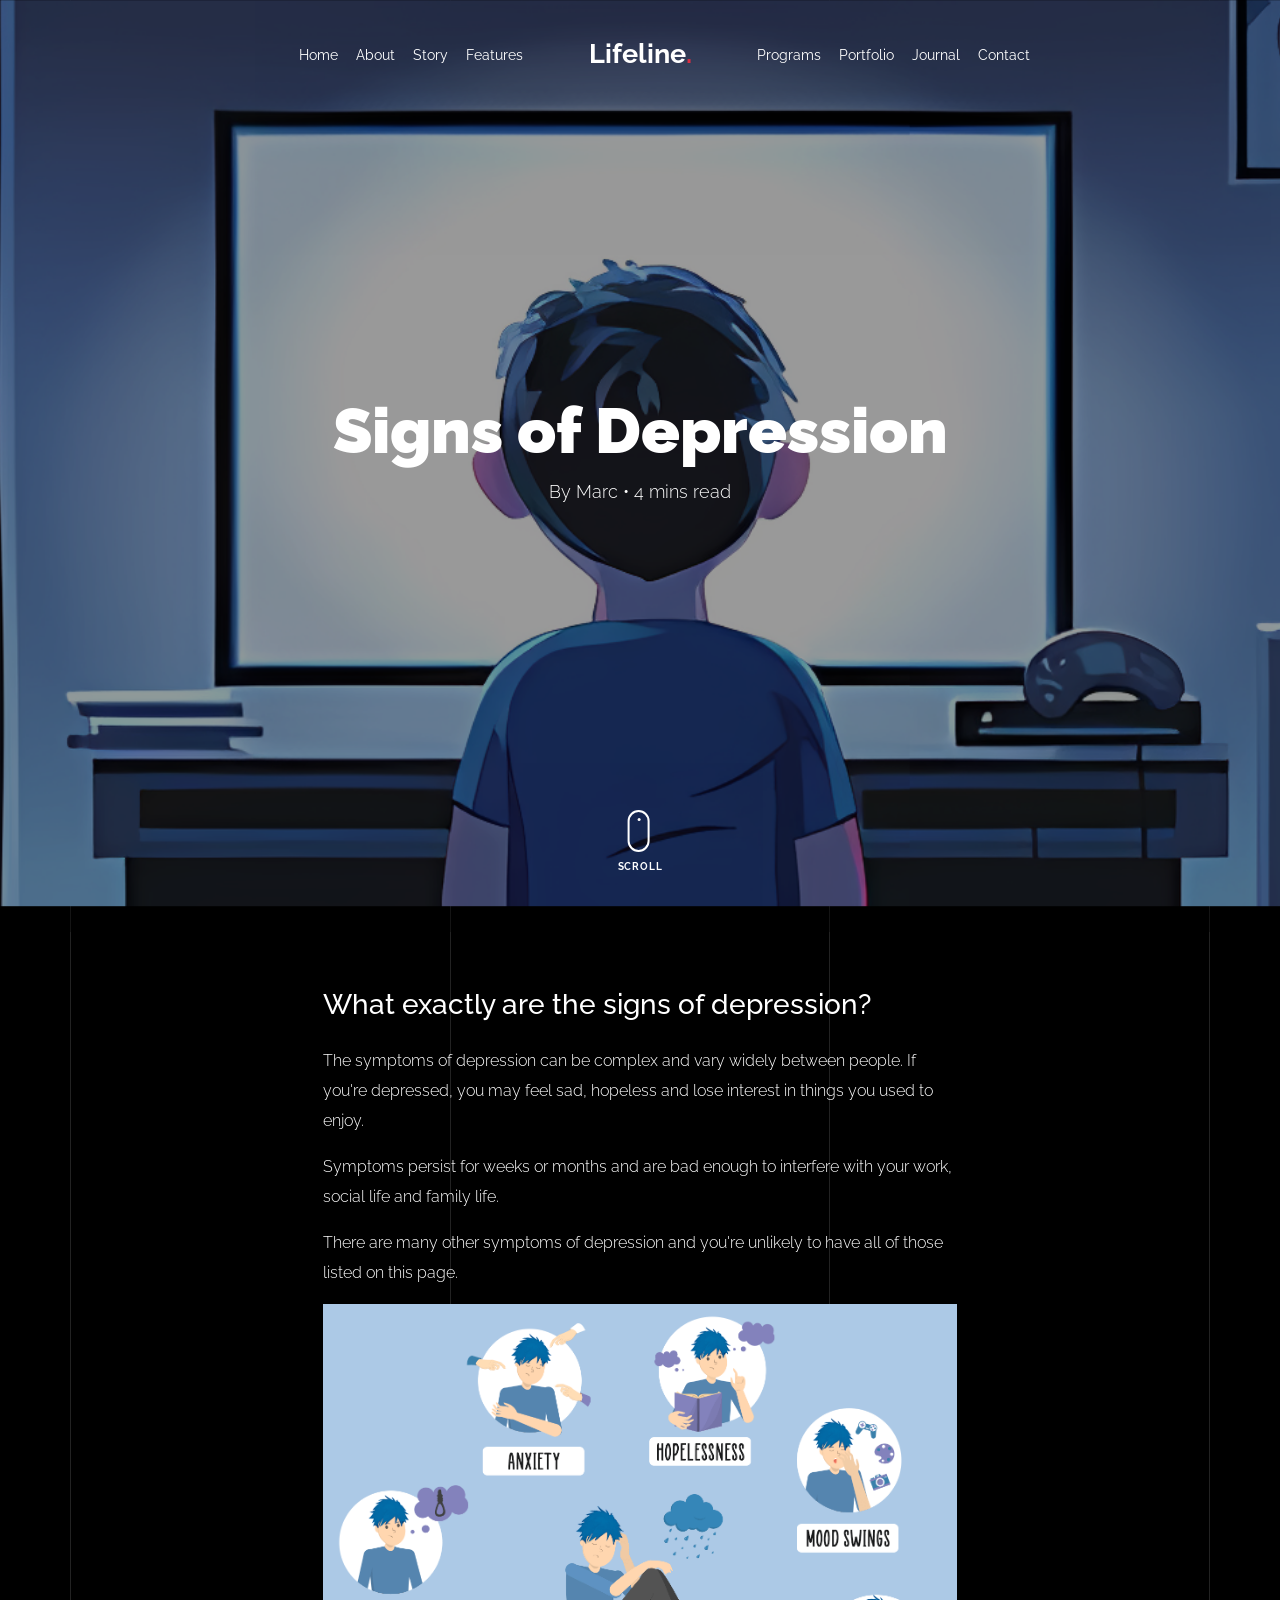
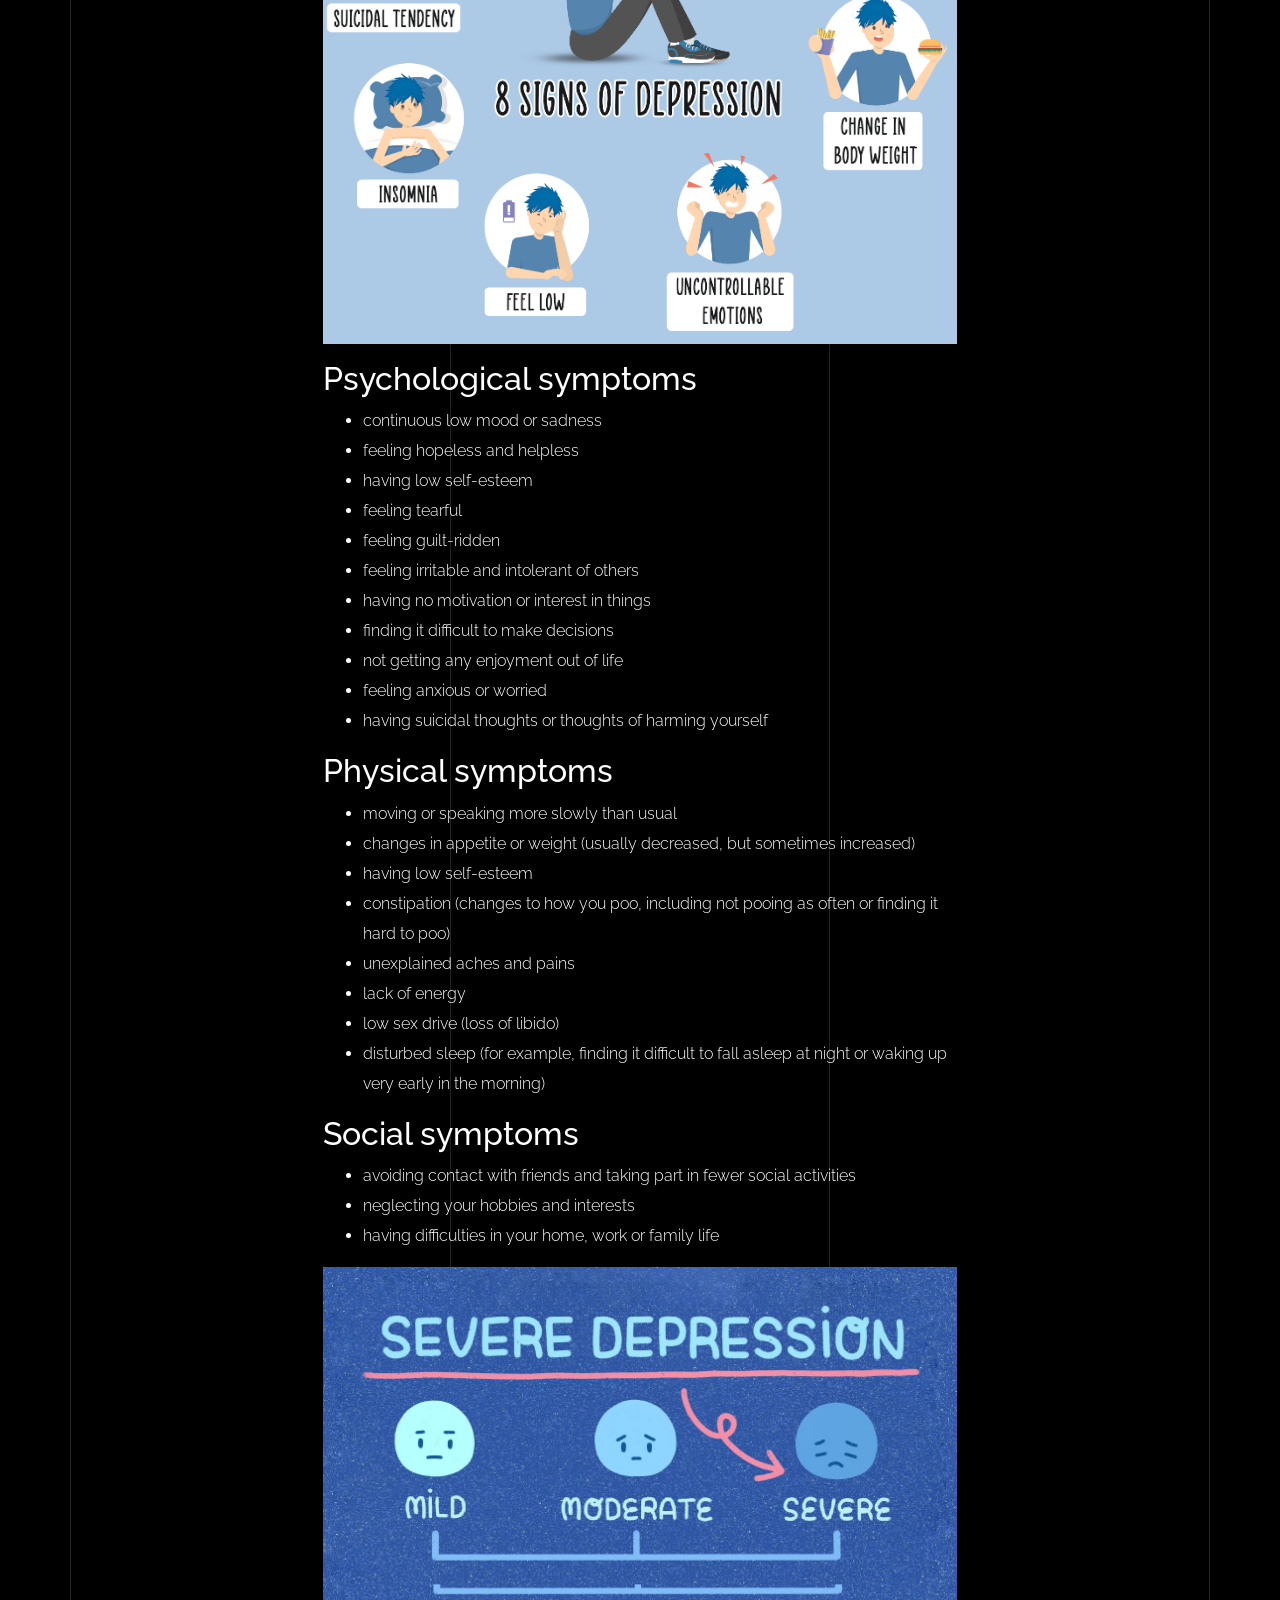
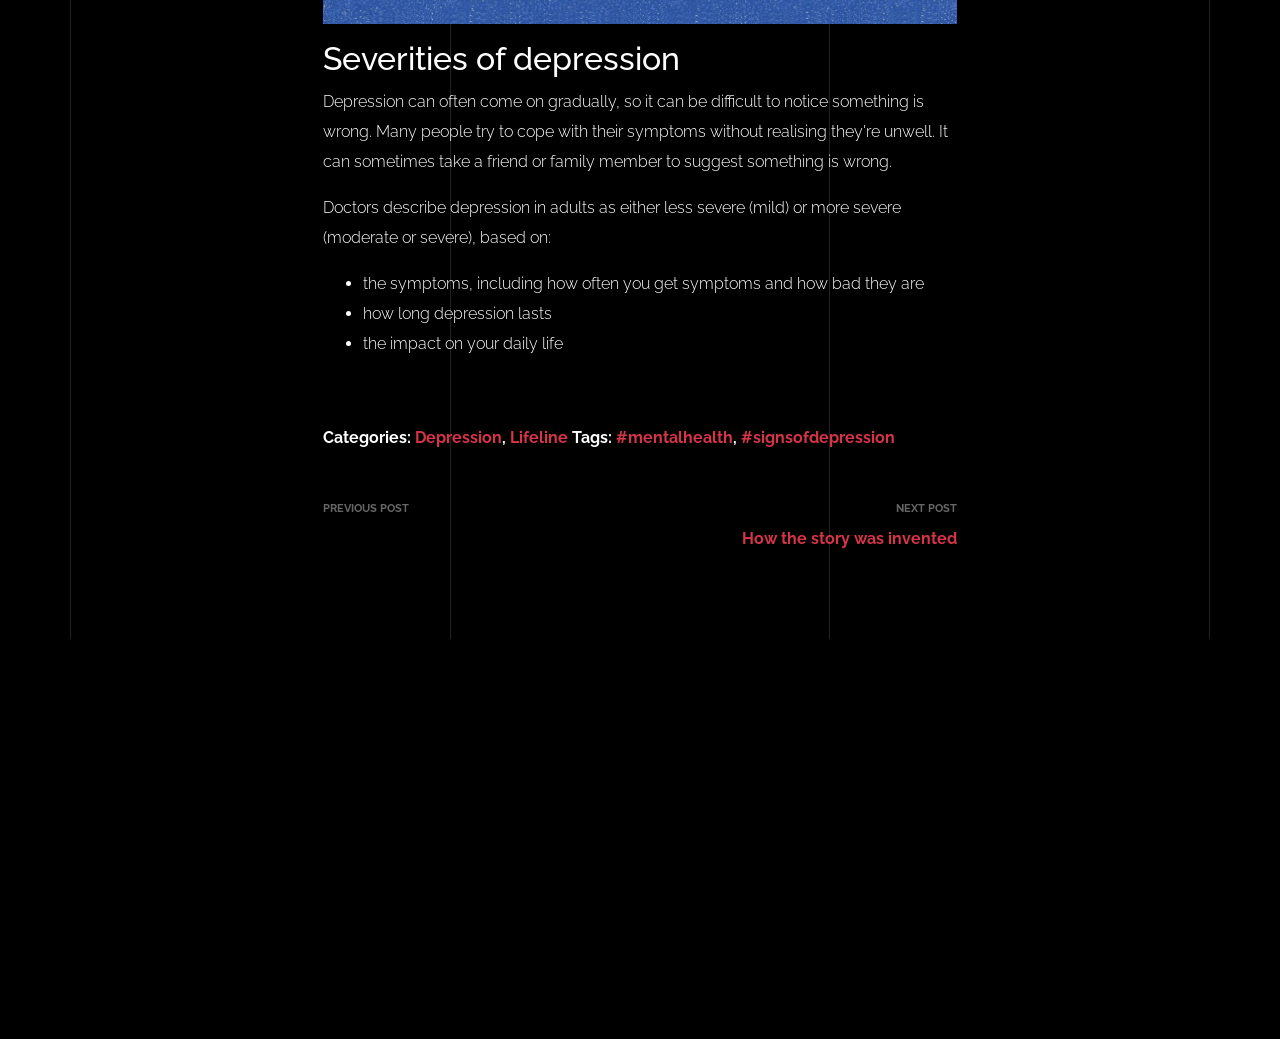
==== commit ba6b2972: "lifelineindex" ====
--- a/blog-signs-of-depression.html
+++ b/blog-signs-of-depression.html
@@ -188,11 +188,11 @@
           <div class="row justify-content-center">
             <div class="col-md-7">
               
-              <div class="footer-site-logo"><a href="#">Lifeline<span>.</span></a></div>
+              <div class="footer-site-logo"><a href="index.html">Lifeline<span>.</span></a></div>
 
               <ul class="footer-site-social">
                 <li><a href="https://www.hs-furtwangen.de/">HFU</a></li>
-                <li><a href="#">Game</a></li>
+                <li><a href="https://github.com/gganbu/gganbu.github.io/tree/main">GitHub</a></li>
               </ul>
 
               <p class="site-copyright">
